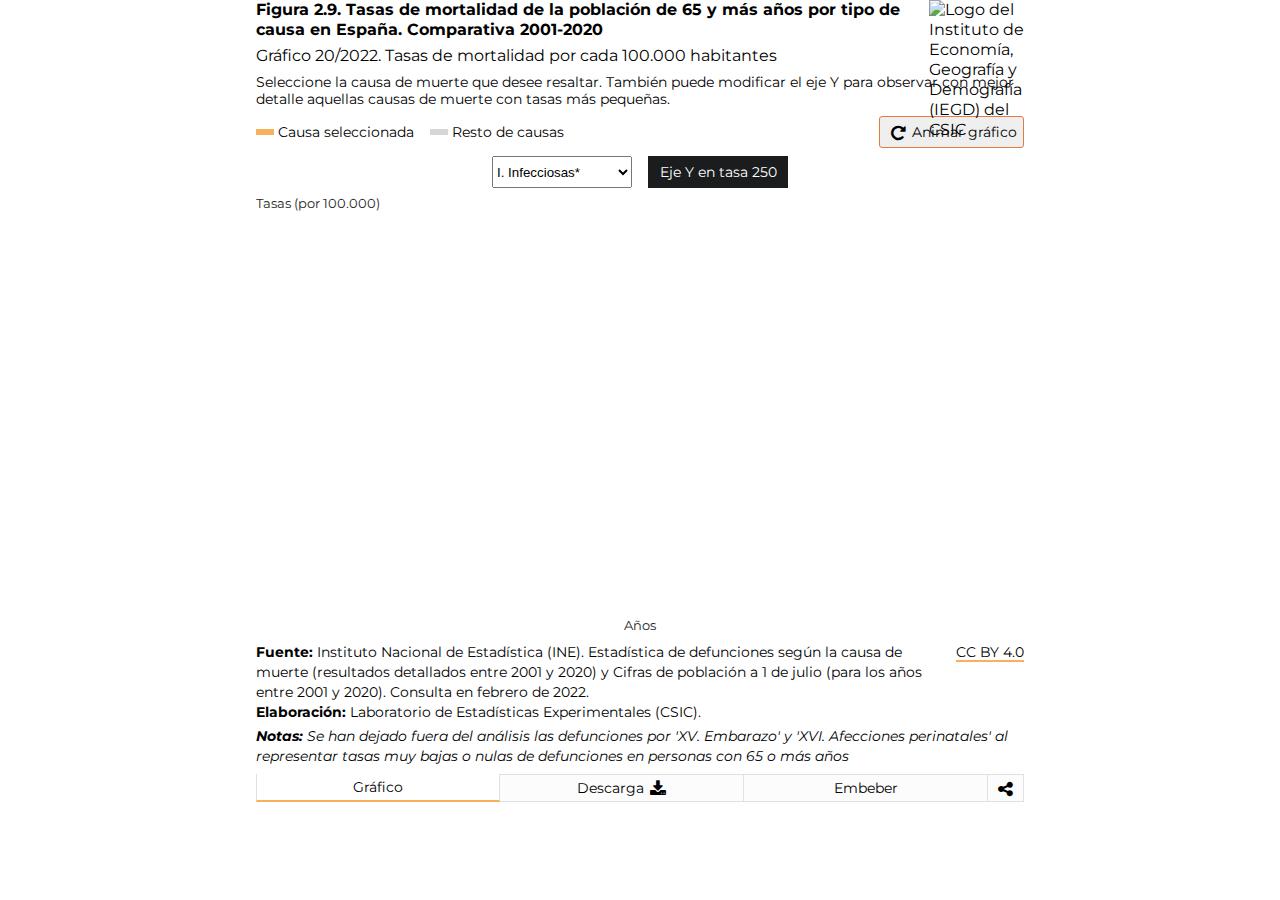
==== docs/index.html @ 94d72051 "Mejora en fuente datos" ====
<!DOCTYPE html><html lang=en><head><meta charset=UTF-8><meta name=viewport content="width=device-width,initial-scale=1,maximum-scale=1"><title>Informe 2022: El perfil de las personas mayores en España</title><meta name=mrf-extractable content=false><meta property=og:image content=""><meta property=og:title content="Informe 2022: El perfil de las personas mayores en España"><meta property=og:description content="Informe 2022: El perfil de las personas mayores en España"><meta property=og:image content=https://raw.githubusercontent.com/CarlosMunozDiazCSIC/informe_perfil_mayores_2022_salud_2_9/main/pre/iegd_logo.png><link rel=stylesheet href=https://cdnjs.cloudflare.com/ajax/libs/font-awesome/4.7.0/css/font-awesome.min.css><link href="https://fonts.googleapis.com/css2?family=Montserrat:ital,wght@0,100;0,300;0,400;0,500;0,600;0,700;1,300;1,400;1,500;1,600;1,700&display=swap" rel=stylesheet><link href=main.47fa3fec42ad3829463e.css rel=stylesheet></head><body><div class=container><div class=main><section class="content b-chart active" id=chartBlock><div class=b-title><h1 class=title id=title>Figura 2.9. Tasas de mortalidad de la población de 65 y más años por tipo de causa en España. Comparativa 2001-2020</h1><h2 class=subtitle id=subtitle>Gráfico 20/2022. Tasas de mortalidad por cada 100.000 habitantes</h2></div><p class=text__specification>Seleccione la causa de muerte que desee resaltar. También puede modificar el eje Y para observar con mejor detalle aquellas causas de muerte con tasas más pequeñas.</p><div class=chart__logics><div class=chart__legend><span class="chart__legend--item primary_1">Causa seleccionada</span> <span class="chart__legend--item grey_1">Resto de causas</span></div><div class=chart__animate id=replay><button class="btn btn__animate"><i class="fa fa--share fa-repeat" aria-hidden=true></i> <span>Animar gráfico</span></button></div></div><div class=chart__logics--bis><select class=select id=enfermedad_cronica><option value="I. Infecciosas*">I. Infecciosas*</option><option value="II. Tumores">II. Tumores</option><option value="III. Sangre">III. Sangre</option><option value="IV. Metabólicas">IV. Metabólicas</option><option value="IX. Circulatorias">IX. Circulatorias</option><option value="V. Mentales">V. Mentales</option><option value="VI-VIII. Nerviosas">VI-VIII. Nerviosas</option><option value="X. Respiratorias">X. Respiratorias</option><option value="XI. Digestivas">XI. Digestivas</option><option value="XII. Piel">XII. Piel</option><option value="XIII. Huesos">XIII. Huesos</option><option value="XIV. Genitourinarias">XIV. Genitourinarias</option><option value="XVII. Congénitas">XVII. Congénitas</option><option value="XVIII. Otros síntomas">XVIII. Otros síntomas</option><option value="XX. Causas externas">XX. Causas externas</option></select> <button class=btn__yaxis id=change_yaxis>Eje Y en tasa 250</button></div><div class=chart__viz><p class=text__yaxis>Tasas (por 100.000)</p><div class=chart id=chart></div><p class=text__xaxis>Años</p></div><div class=chart__footer><div class=chart__source><div class=chart__source--info><p class=chart__source--data><span>Fuente: </span>Instituto Nacional de Estadística (INE). Estadística de defunciones según la causa de muerte (resultados detallados entre 2001 y 2020) y Cifras de población a 1 de julio (para los años entre 2001 y 2020). Consulta en febrero de 2022.</p><p class=chart__source--elab><span>Elaboración: </span>Laboratorio de Estadísticas Experimentales (CSIC).</p></div><p class=chart__source--copyright><a class=link href=https://creativecommons.org/licenses/by/4.0/deed.en_US target=_blank>CC BY 4.0</a></p></div><p class=chart__note><span>Notas: </span><span>Se han dejado fuera del análisis las defunciones por 'XV. Embarazo' y 'XVI. Afecciones perinatales' al representar tasas muy bajas o nulas de defunciones en personas con 65 o más años</span></p></div><div class=logo><img src=https://raw.githubusercontent.com/CarlosMunozDiazCSIC/informe_perfil_mayores_2022_salud_2_9/main/pre/iegd_logo.png alt="Logo del Instituto de Economía, Geografía y Demografía (IEGD) del CSIC" width=100% height=100%></div></section><section class="content b-data"><div class=b-title><h1 class=title>Repositorio de código, de datos y posibilidad de descarga como imagen estática</h1></div><p class=text__header>Descarga de datos</p><p class=text__paragraph>Los datos procesados en esta visualización los puede encontrar en <a class=link href=https://github.com/CarlosMunozDiazCSIC/informe_perfil_mayores_2022_salud_2_9 target=_blank>este repositorio de Github</a>.</p><p class=text__paragraph>Si desea descargarlos, puede hacerlo desde <a class=link href=https://raw.githubusercontent.com/CarlosMunozDiazCSIC/informe_perfil_mayores_2022_salud_2_9/main/data/tasas_mortalidad_causa_2001_2020_v2.csv target=_blank>aquí</a>.</p><p class=text__header>Descargar como PNG</p><p class=text__paragraph>También puede descargar el gráfico como una imagen .png haciendo click <button class=btn_share id=pngImage>aquí</button></p><p class=text__paragraph>El gráfico se descargará con los últimos filtros que haya utilizado.</p><p class=text__paragraph>Es conveniente advertir que, tras hacer una modificación de filtros, debe esperar unos segundos (entre 6 y 10) para que se renderice correctamente el bloque y pueda descargar la imagen de forma satisfactoria.</p></section><section class="content b-iframes"><div class=b-title><h1 class=title>Uso del iframe en sitios web</h1></div><p class=text__header>Embeber iframe con alto dinámico</p><p class=text__paragraph>A la hora de utilizar la visualización dentro de un iframe y poder visualizarla de forma responsiva, este desarrollo se sirve de la librería <a class=link href=http://blog.apps.npr.org/pym.js/ target=_blank>Pym.js</a>, que modifica de forma dinámica la altura de los iframes.</p><p class=text__paragraph>Si su sitio web acepta el uso de librerías de terceros, como es el caso de Pym.js, y desea disponer la opción responsiva de esta visualización, copie el siguiente código:</p><textarea class=text__iframe disabled="" id=iframe-responsive></textarea><p class=text__header>Embeber iframe con alto fijo</p><p class=text__paragraph>Si su sitio web no acepta iframes responsivos, puede utilizar el siguiente código con altura fija. Es posible que exista scroll vertical al incrustar el iframe en su página web.</p><p class=text__paragraph>Si desea integrar esta visualización en su propia página, puede hacerlo copiando el siguiente código:</p><textarea class=text__iframe disabled="" id=iframe-fixed></textarea></section><section class="content b-rrss"><div class=b-title><h1 class=title>Compartir en redes sociales</h1></div><p class=text__paragraph>Existe la posibilidad de compartir la visualización a través de las redes sociales. Puede hacerlo clicando en alguno de los siguientes iconos:</p><div class=rrss><a href=# class="fa fa-facebook" id=shareFB target=_blank></a> <a href=# class="fa fa-twitter" id=shareTW target=_blank></a> <a href=# class="fa fa-linkedin" id=shareLK target=_blank></a> <a href=# class="fa fa-whatsapp" id=shareWA target=_blank></a></div></section></div><nav class=tabs><ul class=l-tabs><li class="tab active" data-target=b-chart>Gráfico</li><li class=tab data-target=b-data>Descarga&nbsp;<i class="fa fa--share fa-download"></i></li><li class=tab data-target=b-iframes>Embeber</li><li class="tab tab--rrss" data-target=b-rrss><i class="fa fa--share fa-share-alt"></i></li></ul></nav><div class=chart__tooltip id=tooltip></div></div><script src=https://pym.nprapps.org/pym.v1.min.js></script><script>const pymChild=new pym.Child</script><script src=main.899b17b7969556570bb5.js></script></body></html>
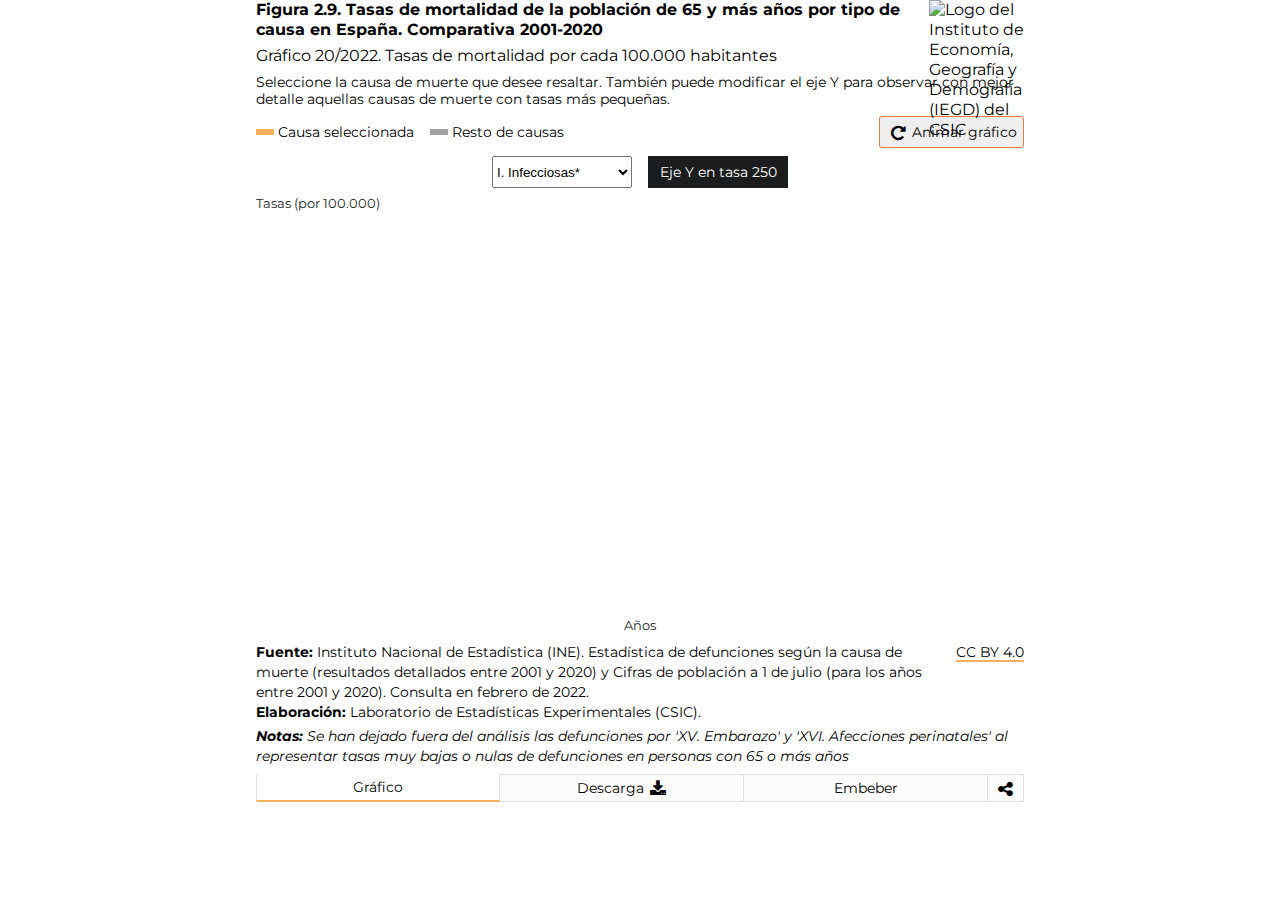
==== commit 07f5d9da: "Márgenes" ====
--- a/docs/index.html
+++ b/docs/index.html
@@ -1 +1 @@
-<!DOCTYPE html><html lang=en><head><meta charset=UTF-8><meta name=viewport content="width=device-width,initial-scale=1,maximum-scale=1"><title>Informe 2022: El perfil de las personas mayores en España</title><meta name=mrf-extractable content=false><meta property=og:image content=""><meta property=og:title content="Informe 2022: El perfil de las personas mayores en España"><meta property=og:description content="Informe 2022: El perfil de las personas mayores en España"><meta property=og:image content=https://raw.githubusercontent.com/CarlosMunozDiazCSIC/informe_perfil_mayores_2022_salud_2_9/main/pre/iegd_logo.png><link rel=stylesheet href=https://cdnjs.cloudflare.com/ajax/libs/font-awesome/4.7.0/css/font-awesome.min.css><link href="https://fonts.googleapis.com/css2?family=Montserrat:ital,wght@0,100;0,300;0,400;0,500;0,600;0,700;1,300;1,400;1,500;1,600;1,700&display=swap" rel=stylesheet><link href=main.47fa3fec42ad3829463e.css rel=stylesheet></head><body><div class=container><div class=main><section class="content b-chart active" id=chartBlock><div class=b-title><h1 class=title id=title>Figura 2.9. Tasas de mortalidad de la población de 65 y más años por tipo de causa en España. Comparativa 2001-2020</h1><h2 class=subtitle id=subtitle>Gráfico 20/2022. Tasas de mortalidad por cada 100.000 habitantes</h2></div><p class=text__specification>Seleccione la causa de muerte que desee resaltar. También puede modificar el eje Y para observar con mejor detalle aquellas causas de muerte con tasas más pequeñas.</p><div class=chart__logics><div class=chart__legend><span class="chart__legend--item primary_1">Causa seleccionada</span> <span class="chart__legend--item grey_1">Resto de causas</span></div><div class=chart__animate id=replay><button class="btn btn__animate"><i class="fa fa--share fa-repeat" aria-hidden=true></i> <span>Animar gráfico</span></button></div></div><div class=chart__logics--bis><select class=select id=enfermedad_cronica><option value="I. Infecciosas*">I. Infecciosas*</option><option value="II. Tumores">II. Tumores</option><option value="III. Sangre">III. Sangre</option><option value="IV. Metabólicas">IV. Metabólicas</option><option value="IX. Circulatorias">IX. Circulatorias</option><option value="V. Mentales">V. Mentales</option><option value="VI-VIII. Nerviosas">VI-VIII. Nerviosas</option><option value="X. Respiratorias">X. Respiratorias</option><option value="XI. Digestivas">XI. Digestivas</option><option value="XII. Piel">XII. Piel</option><option value="XIII. Huesos">XIII. Huesos</option><option value="XIV. Genitourinarias">XIV. Genitourinarias</option><option value="XVII. Congénitas">XVII. Congénitas</option><option value="XVIII. Otros síntomas">XVIII. Otros síntomas</option><option value="XX. Causas externas">XX. Causas externas</option></select> <button class=btn__yaxis id=change_yaxis>Eje Y en tasa 250</button></div><div class=chart__viz><p class=text__yaxis>Tasas (por 100.000)</p><div class=chart id=chart></div><p class=text__xaxis>Años</p></div><div class=chart__footer><div class=chart__source><div class=chart__source--info><p class=chart__source--data><span>Fuente: </span>Instituto Nacional de Estadística (INE). Estadística de defunciones según la causa de muerte (resultados detallados entre 2001 y 2020) y Cifras de población a 1 de julio (para los años entre 2001 y 2020). Consulta en febrero de 2022.</p><p class=chart__source--elab><span>Elaboración: </span>Laboratorio de Estadísticas Experimentales (CSIC).</p></div><p class=chart__source--copyright><a class=link href=https://creativecommons.org/licenses/by/4.0/deed.en_US target=_blank>CC BY 4.0</a></p></div><p class=chart__note><span>Notas: </span><span>Se han dejado fuera del análisis las defunciones por 'XV. Embarazo' y 'XVI. Afecciones perinatales' al representar tasas muy bajas o nulas de defunciones en personas con 65 o más años</span></p></div><div class=logo><img src=https://raw.githubusercontent.com/CarlosMunozDiazCSIC/informe_perfil_mayores_2022_salud_2_9/main/pre/iegd_logo.png alt="Logo del Instituto de Economía, Geografía y Demografía (IEGD) del CSIC" width=100% height=100%></div></section><section class="content b-data"><div class=b-title><h1 class=title>Repositorio de código, de datos y posibilidad de descarga como imagen estática</h1></div><p class=text__header>Descarga de datos</p><p class=text__paragraph>Los datos procesados en esta visualización los puede encontrar en <a class=link href=https://github.com/CarlosMunozDiazCSIC/informe_perfil_mayores_2022_salud_2_9 target=_blank>este repositorio de Github</a>.</p><p class=text__paragraph>Si desea descargarlos, puede hacerlo desde <a class=link href=https://raw.githubusercontent.com/CarlosMunozDiazCSIC/informe_perfil_mayores_2022_salud_2_9/main/data/tasas_mortalidad_causa_2001_2020_v2.csv target=_blank>aquí</a>.</p><p class=text__header>Descargar como PNG</p><p class=text__paragraph>También puede descargar el gráfico como una imagen .png haciendo click <button class=btn_share id=pngImage>aquí</button></p><p class=text__paragraph>El gráfico se descargará con los últimos filtros que haya utilizado.</p><p class=text__paragraph>Es conveniente advertir que, tras hacer una modificación de filtros, debe esperar unos segundos (entre 6 y 10) para que se renderice correctamente el bloque y pueda descargar la imagen de forma satisfactoria.</p></section><section class="content b-iframes"><div class=b-title><h1 class=title>Uso del iframe en sitios web</h1></div><p class=text__header>Embeber iframe con alto dinámico</p><p class=text__paragraph>A la hora de utilizar la visualización dentro de un iframe y poder visualizarla de forma responsiva, este desarrollo se sirve de la librería <a class=link href=http://blog.apps.npr.org/pym.js/ target=_blank>Pym.js</a>, que modifica de forma dinámica la altura de los iframes.</p><p class=text__paragraph>Si su sitio web acepta el uso de librerías de terceros, como es el caso de Pym.js, y desea disponer la opción responsiva de esta visualización, copie el siguiente código:</p><textarea class=text__iframe disabled="" id=iframe-responsive></textarea><p class=text__header>Embeber iframe con alto fijo</p><p class=text__paragraph>Si su sitio web no acepta iframes responsivos, puede utilizar el siguiente código con altura fija. Es posible que exista scroll vertical al incrustar el iframe en su página web.</p><p class=text__paragraph>Si desea integrar esta visualización en su propia página, puede hacerlo copiando el siguiente código:</p><textarea class=text__iframe disabled="" id=iframe-fixed></textarea></section><section class="content b-rrss"><div class=b-title><h1 class=title>Compartir en redes sociales</h1></div><p class=text__paragraph>Existe la posibilidad de compartir la visualización a través de las redes sociales. Puede hacerlo clicando en alguno de los siguientes iconos:</p><div class=rrss><a href=# class="fa fa-facebook" id=shareFB target=_blank></a> <a href=# class="fa fa-twitter" id=shareTW target=_blank></a> <a href=# class="fa fa-linkedin" id=shareLK target=_blank></a> <a href=# class="fa fa-whatsapp" id=shareWA target=_blank></a></div></section></div><nav class=tabs><ul class=l-tabs><li class="tab active" data-target=b-chart>Gráfico</li><li class=tab data-target=b-data>Descarga&nbsp;<i class="fa fa--share fa-download"></i></li><li class=tab data-target=b-iframes>Embeber</li><li class="tab tab--rrss" data-target=b-rrss><i class="fa fa--share fa-share-alt"></i></li></ul></nav><div class=chart__tooltip id=tooltip></div></div><script src=https://pym.nprapps.org/pym.v1.min.js></script><script>const pymChild=new pym.Child</script><script src=main.899b17b7969556570bb5.js></script></body></html>+<!DOCTYPE html><html lang=en><head><meta charset=UTF-8><meta name=viewport content="width=device-width,initial-scale=1,maximum-scale=1"><title>Informe 2022: El perfil de las personas mayores en España</title><meta name=mrf-extractable content=false><meta property=og:image content=""><meta property=og:title content="Informe 2022: El perfil de las personas mayores en España"><meta property=og:description content="Informe 2022: El perfil de las personas mayores en España"><meta property=og:image content=https://raw.githubusercontent.com/CarlosMunozDiazCSIC/informe_perfil_mayores_2022_salud_2_9/main/pre/iegd_logo.png><link rel=stylesheet href=https://cdnjs.cloudflare.com/ajax/libs/font-awesome/4.7.0/css/font-awesome.min.css><link href="https://fonts.googleapis.com/css2?family=Montserrat:ital,wght@0,100;0,300;0,400;0,500;0,600;0,700;1,300;1,400;1,500;1,600;1,700&display=swap" rel=stylesheet><link href=main.47fa3fec42ad3829463e.css rel=stylesheet></head><body><div class=container><div class=main><section class="content b-chart active" id=chartBlock><div class=b-title><h1 class=title id=title>Figura 2.9. Tasas de mortalidad de la población de 65 y más años por tipo de causa en España. Comparativa 2001-2020</h1><h2 class=subtitle id=subtitle>Gráfico 20/2022. Tasas de mortalidad por cada 100.000 habitantes</h2></div><p class=text__specification>Seleccione la causa de muerte que desee resaltar. También puede modificar el eje Y para observar con mejor detalle aquellas causas de muerte con tasas más pequeñas.</p><div class=chart__logics><div class=chart__legend><span class="chart__legend--item primary_1">Causa seleccionada</span> <span class="chart__legend--item grey_2">Resto de causas</span></div><div class=chart__animate id=replay><button class="btn btn__animate"><i class="fa fa--share fa-repeat" aria-hidden=true></i> <span>Animar gráfico</span></button></div></div><div class=chart__logics--bis><select class=select id=enfermedad_cronica><option value="I. Infecciosas*">I. Infecciosas*</option><option value="II. Tumores">II. Tumores</option><option value="III. Sangre">III. Sangre</option><option value="IV. Metabólicas">IV. Metabólicas</option><option value="IX. Circulatorias">IX. Circulatorias</option><option value="V. Mentales">V. Mentales</option><option value="VI-VIII. Nerviosas">VI-VIII. Nerviosas</option><option value="X. Respiratorias">X. Respiratorias</option><option value="XI. Digestivas">XI. Digestivas</option><option value="XII. Piel">XII. Piel</option><option value="XIII. Huesos">XIII. Huesos</option><option value="XIV. Genitourinarias">XIV. Genitourinarias</option><option value="XVII. Congénitas">XVII. Congénitas</option><option value="XVIII. Otros síntomas">XVIII. Otros síntomas</option><option value="XX. Causas externas">XX. Causas externas</option></select> <button class=btn__yaxis id=change_yaxis>Eje Y en tasa 250</button></div><div class=chart__viz><p class=text__yaxis>Tasas (por 100.000)</p><div class=chart id=chart></div><p class=text__xaxis>Años</p></div><div class=chart__footer><div class=chart__source><div class=chart__source--info><p class=chart__source--data><span>Fuente: </span>Instituto Nacional de Estadística (INE). Estadística de defunciones según la causa de muerte (resultados detallados entre 2001 y 2020) y Cifras de población a 1 de julio (para los años entre 2001 y 2020). Consulta en febrero de 2022.</p><p class=chart__source--elab><span>Elaboración: </span>Laboratorio de Estadísticas Experimentales (CSIC).</p></div><p class=chart__source--copyright><a class=link href=https://creativecommons.org/licenses/by/4.0/deed.en_US target=_blank>CC BY 4.0</a></p></div><p class=chart__note><span>Notas: </span><span>Se han dejado fuera del análisis las defunciones por 'XV. Embarazo' y 'XVI. Afecciones perinatales' al representar tasas muy bajas o nulas de defunciones en personas con 65 o más años</span></p></div><div class=logo><img src=https://raw.githubusercontent.com/CarlosMunozDiazCSIC/informe_perfil_mayores_2022_salud_2_9/main/pre/iegd_logo.png alt="Logo del Instituto de Economía, Geografía y Demografía (IEGD) del CSIC" width=100% height=100%></div></section><section class="content b-data"><div class=b-title><h1 class=title>Repositorio de código, de datos y posibilidad de descarga como imagen estática</h1></div><p class=text__header>Descarga de datos</p><p class=text__paragraph>Los datos procesados en esta visualización los puede encontrar en <a class=link href=https://github.com/CarlosMunozDiazCSIC/informe_perfil_mayores_2022_salud_2_9 target=_blank>este repositorio de Github</a>.</p><p class=text__paragraph>Si desea descargarlos, puede hacerlo desde <a class=link href=https://raw.githubusercontent.com/CarlosMunozDiazCSIC/informe_perfil_mayores_2022_salud_2_9/main/data/tasas_mortalidad_causa_2001_2020_v2.csv target=_blank>aquí</a>.</p><p class=text__header>Descargar como PNG</p><p class=text__paragraph>También puede descargar el gráfico como una imagen .png haciendo click <button class=btn_share id=pngImage>aquí</button></p><p class=text__paragraph>El gráfico se descargará con los últimos filtros que haya utilizado.</p><p class=text__paragraph>Es conveniente advertir que, tras hacer una modificación de filtros, debe esperar unos segundos (entre 6 y 10) para que se renderice correctamente el bloque y pueda descargar la imagen de forma satisfactoria.</p></section><section class="content b-iframes"><div class=b-title><h1 class=title>Uso del iframe en sitios web</h1></div><p class=text__header>Embeber iframe con alto dinámico</p><p class=text__paragraph>A la hora de utilizar la visualización dentro de un iframe y poder visualizarla de forma responsiva, este desarrollo se sirve de la librería <a class=link href=http://blog.apps.npr.org/pym.js/ target=_blank>Pym.js</a>, que modifica de forma dinámica la altura de los iframes.</p><p class=text__paragraph>Si su sitio web acepta el uso de librerías de terceros, como es el caso de Pym.js, y desea disponer la opción responsiva de esta visualización, copie el siguiente código:</p><textarea class=text__iframe disabled="" id=iframe-responsive></textarea><p class=text__header>Embeber iframe con alto fijo</p><p class=text__paragraph>Si su sitio web no acepta iframes responsivos, puede utilizar el siguiente código con altura fija. Es posible que exista scroll vertical al incrustar el iframe en su página web.</p><p class=text__paragraph>Si desea integrar esta visualización en su propia página, puede hacerlo copiando el siguiente código:</p><textarea class=text__iframe disabled="" id=iframe-fixed></textarea></section><section class="content b-rrss"><div class=b-title><h1 class=title>Compartir en redes sociales</h1></div><p class=text__paragraph>Existe la posibilidad de compartir la visualización a través de las redes sociales. Puede hacerlo clicando en alguno de los siguientes iconos:</p><div class=rrss><a href=# class="fa fa-facebook" id=shareFB target=_blank></a> <a href=# class="fa fa-twitter" id=shareTW target=_blank></a> <a href=# class="fa fa-linkedin" id=shareLK target=_blank></a> <a href=# class="fa fa-whatsapp" id=shareWA target=_blank></a></div></section></div><nav class=tabs><ul class=l-tabs><li class="tab active" data-target=b-chart>Gráfico</li><li class=tab data-target=b-data>Descarga&nbsp;<i class="fa fa--share fa-download"></i></li><li class=tab data-target=b-iframes>Embeber</li><li class="tab tab--rrss" data-target=b-rrss><i class="fa fa--share fa-share-alt"></i></li></ul></nav><div class=chart__tooltip id=tooltip></div></div><script src=https://pym.nprapps.org/pym.v1.min.js></script><script>const pymChild=new pym.Child</script><script src=main.53920622d73c88f6947d.js></script></body></html>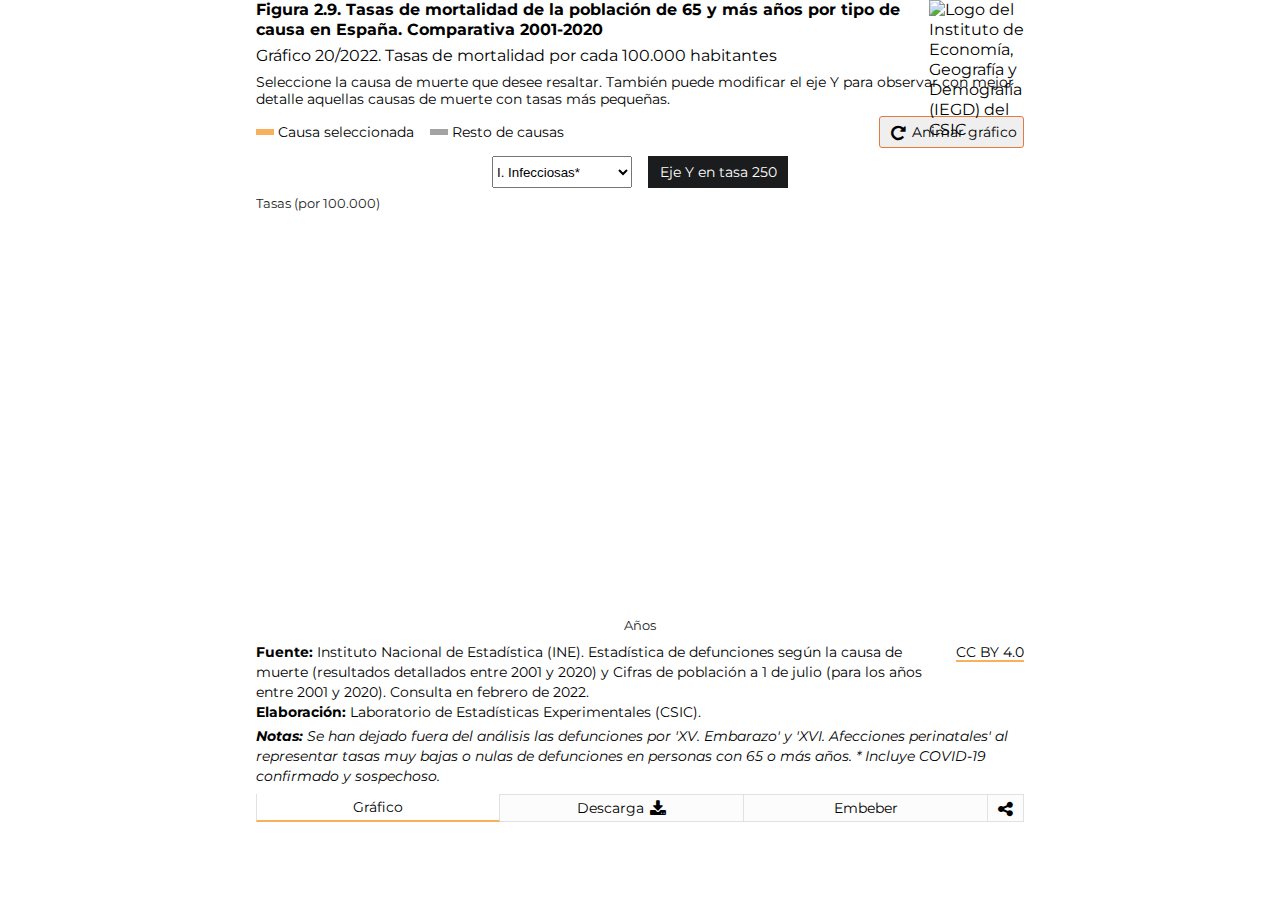
==== commit c23dbc12: "Cambio en notas" ====
--- a/docs/index.html
+++ b/docs/index.html
@@ -1 +1 @@
-<!DOCTYPE html><html lang=en><head><meta charset=UTF-8><meta name=viewport content="width=device-width,initial-scale=1,maximum-scale=1"><title>Informe 2022: El perfil de las personas mayores en España</title><meta name=mrf-extractable content=false><meta property=og:image content=""><meta property=og:title content="Informe 2022: El perfil de las personas mayores en España"><meta property=og:description content="Informe 2022: El perfil de las personas mayores en España"><meta property=og:image content=https://raw.githubusercontent.com/CarlosMunozDiazCSIC/informe_perfil_mayores_2022_salud_2_9/main/pre/iegd_logo.png><link rel=stylesheet href=https://cdnjs.cloudflare.com/ajax/libs/font-awesome/4.7.0/css/font-awesome.min.css><link href="https://fonts.googleapis.com/css2?family=Montserrat:ital,wght@0,100;0,300;0,400;0,500;0,600;0,700;1,300;1,400;1,500;1,600;1,700&display=swap" rel=stylesheet><link href=main.47fa3fec42ad3829463e.css rel=stylesheet></head><body><div class=container><div class=main><section class="content b-chart active" id=chartBlock><div class=b-title><h1 class=title id=title>Figura 2.9. Tasas de mortalidad de la población de 65 y más años por tipo de causa en España. Comparativa 2001-2020</h1><h2 class=subtitle id=subtitle>Gráfico 20/2022. Tasas de mortalidad por cada 100.000 habitantes</h2></div><p class=text__specification>Seleccione la causa de muerte que desee resaltar. También puede modificar el eje Y para observar con mejor detalle aquellas causas de muerte con tasas más pequeñas.</p><div class=chart__logics><div class=chart__legend><span class="chart__legend--item primary_1">Causa seleccionada</span> <span class="chart__legend--item grey_2">Resto de causas</span></div><div class=chart__animate id=replay><button class="btn btn__animate"><i class="fa fa--share fa-repeat" aria-hidden=true></i> <span>Animar gráfico</span></button></div></div><div class=chart__logics--bis><select class=select id=enfermedad_cronica><option value="I. Infecciosas*">I. Infecciosas*</option><option value="II. Tumores">II. Tumores</option><option value="III. Sangre">III. Sangre</option><option value="IV. Metabólicas">IV. Metabólicas</option><option value="IX. Circulatorias">IX. Circulatorias</option><option value="V. Mentales">V. Mentales</option><option value="VI-VIII. Nerviosas">VI-VIII. Nerviosas</option><option value="X. Respiratorias">X. Respiratorias</option><option value="XI. Digestivas">XI. Digestivas</option><option value="XII. Piel">XII. Piel</option><option value="XIII. Huesos">XIII. Huesos</option><option value="XIV. Genitourinarias">XIV. Genitourinarias</option><option value="XVII. Congénitas">XVII. Congénitas</option><option value="XVIII. Otros síntomas">XVIII. Otros síntomas</option><option value="XX. Causas externas">XX. Causas externas</option></select> <button class=btn__yaxis id=change_yaxis>Eje Y en tasa 250</button></div><div class=chart__viz><p class=text__yaxis>Tasas (por 100.000)</p><div class=chart id=chart></div><p class=text__xaxis>Años</p></div><div class=chart__footer><div class=chart__source><div class=chart__source--info><p class=chart__source--data><span>Fuente: </span>Instituto Nacional de Estadística (INE). Estadística de defunciones según la causa de muerte (resultados detallados entre 2001 y 2020) y Cifras de población a 1 de julio (para los años entre 2001 y 2020). Consulta en febrero de 2022.</p><p class=chart__source--elab><span>Elaboración: </span>Laboratorio de Estadísticas Experimentales (CSIC).</p></div><p class=chart__source--copyright><a class=link href=https://creativecommons.org/licenses/by/4.0/deed.en_US target=_blank>CC BY 4.0</a></p></div><p class=chart__note><span>Notas: </span><span>Se han dejado fuera del análisis las defunciones por 'XV. Embarazo' y 'XVI. Afecciones perinatales' al representar tasas muy bajas o nulas de defunciones en personas con 65 o más años</span></p></div><div class=logo><img src=https://raw.githubusercontent.com/CarlosMunozDiazCSIC/informe_perfil_mayores_2022_salud_2_9/main/pre/iegd_logo.png alt="Logo del Instituto de Economía, Geografía y Demografía (IEGD) del CSIC" width=100% height=100%></div></section><section class="content b-data"><div class=b-title><h1 class=title>Repositorio de código, de datos y posibilidad de descarga como imagen estática</h1></div><p class=text__header>Descarga de datos</p><p class=text__paragraph>Los datos procesados en esta visualización los puede encontrar en <a class=link href=https://github.com/CarlosMunozDiazCSIC/informe_perfil_mayores_2022_salud_2_9 target=_blank>este repositorio de Github</a>.</p><p class=text__paragraph>Si desea descargarlos, puede hacerlo desde <a class=link href=https://raw.githubusercontent.com/CarlosMunozDiazCSIC/informe_perfil_mayores_2022_salud_2_9/main/data/tasas_mortalidad_causa_2001_2020_v2.csv target=_blank>aquí</a>.</p><p class=text__header>Descargar como PNG</p><p class=text__paragraph>También puede descargar el gráfico como una imagen .png haciendo click <button class=btn_share id=pngImage>aquí</button></p><p class=text__paragraph>El gráfico se descargará con los últimos filtros que haya utilizado.</p><p class=text__paragraph>Es conveniente advertir que, tras hacer una modificación de filtros, debe esperar unos segundos (entre 6 y 10) para que se renderice correctamente el bloque y pueda descargar la imagen de forma satisfactoria.</p></section><section class="content b-iframes"><div class=b-title><h1 class=title>Uso del iframe en sitios web</h1></div><p class=text__header>Embeber iframe con alto dinámico</p><p class=text__paragraph>A la hora de utilizar la visualización dentro de un iframe y poder visualizarla de forma responsiva, este desarrollo se sirve de la librería <a class=link href=http://blog.apps.npr.org/pym.js/ target=_blank>Pym.js</a>, que modifica de forma dinámica la altura de los iframes.</p><p class=text__paragraph>Si su sitio web acepta el uso de librerías de terceros, como es el caso de Pym.js, y desea disponer la opción responsiva de esta visualización, copie el siguiente código:</p><textarea class=text__iframe disabled="" id=iframe-responsive></textarea><p class=text__header>Embeber iframe con alto fijo</p><p class=text__paragraph>Si su sitio web no acepta iframes responsivos, puede utilizar el siguiente código con altura fija. Es posible que exista scroll vertical al incrustar el iframe en su página web.</p><p class=text__paragraph>Si desea integrar esta visualización en su propia página, puede hacerlo copiando el siguiente código:</p><textarea class=text__iframe disabled="" id=iframe-fixed></textarea></section><section class="content b-rrss"><div class=b-title><h1 class=title>Compartir en redes sociales</h1></div><p class=text__paragraph>Existe la posibilidad de compartir la visualización a través de las redes sociales. Puede hacerlo clicando en alguno de los siguientes iconos:</p><div class=rrss><a href=# class="fa fa-facebook" id=shareFB target=_blank></a> <a href=# class="fa fa-twitter" id=shareTW target=_blank></a> <a href=# class="fa fa-linkedin" id=shareLK target=_blank></a> <a href=# class="fa fa-whatsapp" id=shareWA target=_blank></a></div></section></div><nav class=tabs><ul class=l-tabs><li class="tab active" data-target=b-chart>Gráfico</li><li class=tab data-target=b-data>Descarga&nbsp;<i class="fa fa--share fa-download"></i></li><li class=tab data-target=b-iframes>Embeber</li><li class="tab tab--rrss" data-target=b-rrss><i class="fa fa--share fa-share-alt"></i></li></ul></nav><div class=chart__tooltip id=tooltip></div></div><script src=https://pym.nprapps.org/pym.v1.min.js></script><script>const pymChild=new pym.Child</script><script src=main.53920622d73c88f6947d.js></script></body></html>+<!DOCTYPE html><html lang=en><head><meta charset=UTF-8><meta name=viewport content="width=device-width,initial-scale=1,maximum-scale=1"><title>Informe 2022: El perfil de las personas mayores en España</title><meta name=mrf-extractable content=false><meta property=og:image content=""><meta property=og:title content="Informe 2022: El perfil de las personas mayores en España"><meta property=og:description content="Informe 2022: El perfil de las personas mayores en España"><meta property=og:image content=https://raw.githubusercontent.com/CarlosMunozDiazCSIC/informe_perfil_mayores_2022_salud_2_9/main/pre/iegd_logo.png><link rel=stylesheet href=https://cdnjs.cloudflare.com/ajax/libs/font-awesome/4.7.0/css/font-awesome.min.css><link href="https://fonts.googleapis.com/css2?family=Montserrat:ital,wght@0,100;0,300;0,400;0,500;0,600;0,700;1,300;1,400;1,500;1,600;1,700&display=swap" rel=stylesheet><link href=main.47fa3fec42ad3829463e.css rel=stylesheet></head><body><div class=container><div class=main><section class="content b-chart active" id=chartBlock><div class=b-title><h1 class=title id=title>Figura 2.9. Tasas de mortalidad de la población de 65 y más años por tipo de causa en España. Comparativa 2001-2020</h1><h2 class=subtitle id=subtitle>Gráfico 20/2022. Tasas de mortalidad por cada 100.000 habitantes</h2></div><p class=text__specification>Seleccione la causa de muerte que desee resaltar. También puede modificar el eje Y para observar con mejor detalle aquellas causas de muerte con tasas más pequeñas.</p><div class=chart__logics><div class=chart__legend><span class="chart__legend--item primary_1">Causa seleccionada</span> <span class="chart__legend--item grey_2">Resto de causas</span></div><div class=chart__animate id=replay><button class="btn btn__animate"><i class="fa fa--share fa-repeat" aria-hidden=true></i> <span>Animar gráfico</span></button></div></div><div class=chart__logics--bis><select class=select id=enfermedad_cronica><option value="I. Infecciosas*">I. Infecciosas*</option><option value="II. Tumores">II. Tumores</option><option value="III. Sangre">III. Sangre</option><option value="IV. Metabólicas">IV. Metabólicas</option><option value="IX. Circulatorias">IX. Circulatorias</option><option value="V. Mentales">V. Mentales</option><option value="VI-VIII. Nerviosas">VI-VIII. Nerviosas</option><option value="X. Respiratorias">X. Respiratorias</option><option value="XI. Digestivas">XI. Digestivas</option><option value="XII. Piel">XII. Piel</option><option value="XIII. Huesos">XIII. Huesos</option><option value="XIV. Genitourinarias">XIV. Genitourinarias</option><option value="XVII. Congénitas">XVII. Congénitas</option><option value="XVIII. Otros síntomas">XVIII. Otros síntomas</option><option value="XX. Causas externas">XX. Causas externas</option></select> <button class=btn__yaxis id=change_yaxis>Eje Y en tasa 250</button></div><div class=chart__viz><p class=text__yaxis>Tasas (por 100.000)</p><div class=chart id=chart></div><p class=text__xaxis>Años</p></div><div class=chart__footer><div class=chart__source><div class=chart__source--info><p class=chart__source--data><span>Fuente: </span>Instituto Nacional de Estadística (INE). Estadística de defunciones según la causa de muerte (resultados detallados entre 2001 y 2020) y Cifras de población a 1 de julio (para los años entre 2001 y 2020). Consulta en febrero de 2022.</p><p class=chart__source--elab><span>Elaboración: </span>Laboratorio de Estadísticas Experimentales (CSIC).</p></div><p class=chart__source--copyright><a class=link href=https://creativecommons.org/licenses/by/4.0/deed.en_US target=_blank>CC BY 4.0</a></p></div><p class=chart__note><span>Notas: </span><span>Se han dejado fuera del análisis las defunciones por 'XV. Embarazo' y 'XVI. Afecciones perinatales' al representar tasas muy bajas o nulas de defunciones en personas con 65 o más años. * Incluye COVID-19 confirmado y sospechoso.</span></p></div><div class=logo><img src=https://raw.githubusercontent.com/CarlosMunozDiazCSIC/informe_perfil_mayores_2022_salud_2_9/main/pre/iegd_logo.png alt="Logo del Instituto de Economía, Geografía y Demografía (IEGD) del CSIC" width=100% height=100%></div></section><section class="content b-data"><div class=b-title><h1 class=title>Repositorio de código, de datos y posibilidad de descarga como imagen estática</h1></div><p class=text__header>Descarga de datos</p><p class=text__paragraph>Los datos procesados en esta visualización los puede encontrar en <a class=link href=https://github.com/CarlosMunozDiazCSIC/informe_perfil_mayores_2022_salud_2_9 target=_blank>este repositorio de Github</a>.</p><p class=text__paragraph>Si desea descargarlos, puede hacerlo desde <a class=link href=https://raw.githubusercontent.com/CarlosMunozDiazCSIC/informe_perfil_mayores_2022_salud_2_9/main/data/tasas_mortalidad_causa_2001_2020_v2.csv target=_blank>aquí</a>.</p><p class=text__header>Descargar como PNG</p><p class=text__paragraph>También puede descargar el gráfico como una imagen .png haciendo click <button class=btn_share id=pngImage>aquí</button></p><p class=text__paragraph>El gráfico se descargará con los últimos filtros que haya utilizado.</p><p class=text__paragraph>Es conveniente advertir que, tras hacer una modificación de filtros, debe esperar unos segundos (entre 6 y 10) para que se renderice correctamente el bloque y pueda descargar la imagen de forma satisfactoria.</p></section><section class="content b-iframes"><div class=b-title><h1 class=title>Uso del iframe en sitios web</h1></div><p class=text__header>Embeber iframe con alto dinámico</p><p class=text__paragraph>A la hora de utilizar la visualización dentro de un iframe y poder visualizarla de forma responsiva, este desarrollo se sirve de la librería <a class=link href=http://blog.apps.npr.org/pym.js/ target=_blank>Pym.js</a>, que modifica de forma dinámica la altura de los iframes.</p><p class=text__paragraph>Si su sitio web acepta el uso de librerías de terceros, como es el caso de Pym.js, y desea disponer la opción responsiva de esta visualización, copie el siguiente código:</p><textarea class=text__iframe disabled="" id=iframe-responsive></textarea><p class=text__header>Embeber iframe con alto fijo</p><p class=text__paragraph>Si su sitio web no acepta iframes responsivos, puede utilizar el siguiente código con altura fija. Es posible que exista scroll vertical al incrustar el iframe en su página web.</p><p class=text__paragraph>Si desea integrar esta visualización en su propia página, puede hacerlo copiando el siguiente código:</p><textarea class=text__iframe disabled="" id=iframe-fixed></textarea></section><section class="content b-rrss"><div class=b-title><h1 class=title>Compartir en redes sociales</h1></div><p class=text__paragraph>Existe la posibilidad de compartir la visualización a través de las redes sociales. Puede hacerlo clicando en alguno de los siguientes iconos:</p><div class=rrss><a href=# class="fa fa-facebook" id=shareFB target=_blank></a> <a href=# class="fa fa-twitter" id=shareTW target=_blank></a> <a href=# class="fa fa-linkedin" id=shareLK target=_blank></a> <a href=# class="fa fa-whatsapp" id=shareWA target=_blank></a></div></section></div><nav class=tabs><ul class=l-tabs><li class="tab active" data-target=b-chart>Gráfico</li><li class=tab data-target=b-data>Descarga&nbsp;<i class="fa fa--share fa-download"></i></li><li class=tab data-target=b-iframes>Embeber</li><li class="tab tab--rrss" data-target=b-rrss><i class="fa fa--share fa-share-alt"></i></li></ul></nav><div class=chart__tooltip id=tooltip></div></div><script src=https://pym.nprapps.org/pym.v1.min.js></script><script>const pymChild=new pym.Child</script><script src=main.53920622d73c88f6947d.js></script></body></html>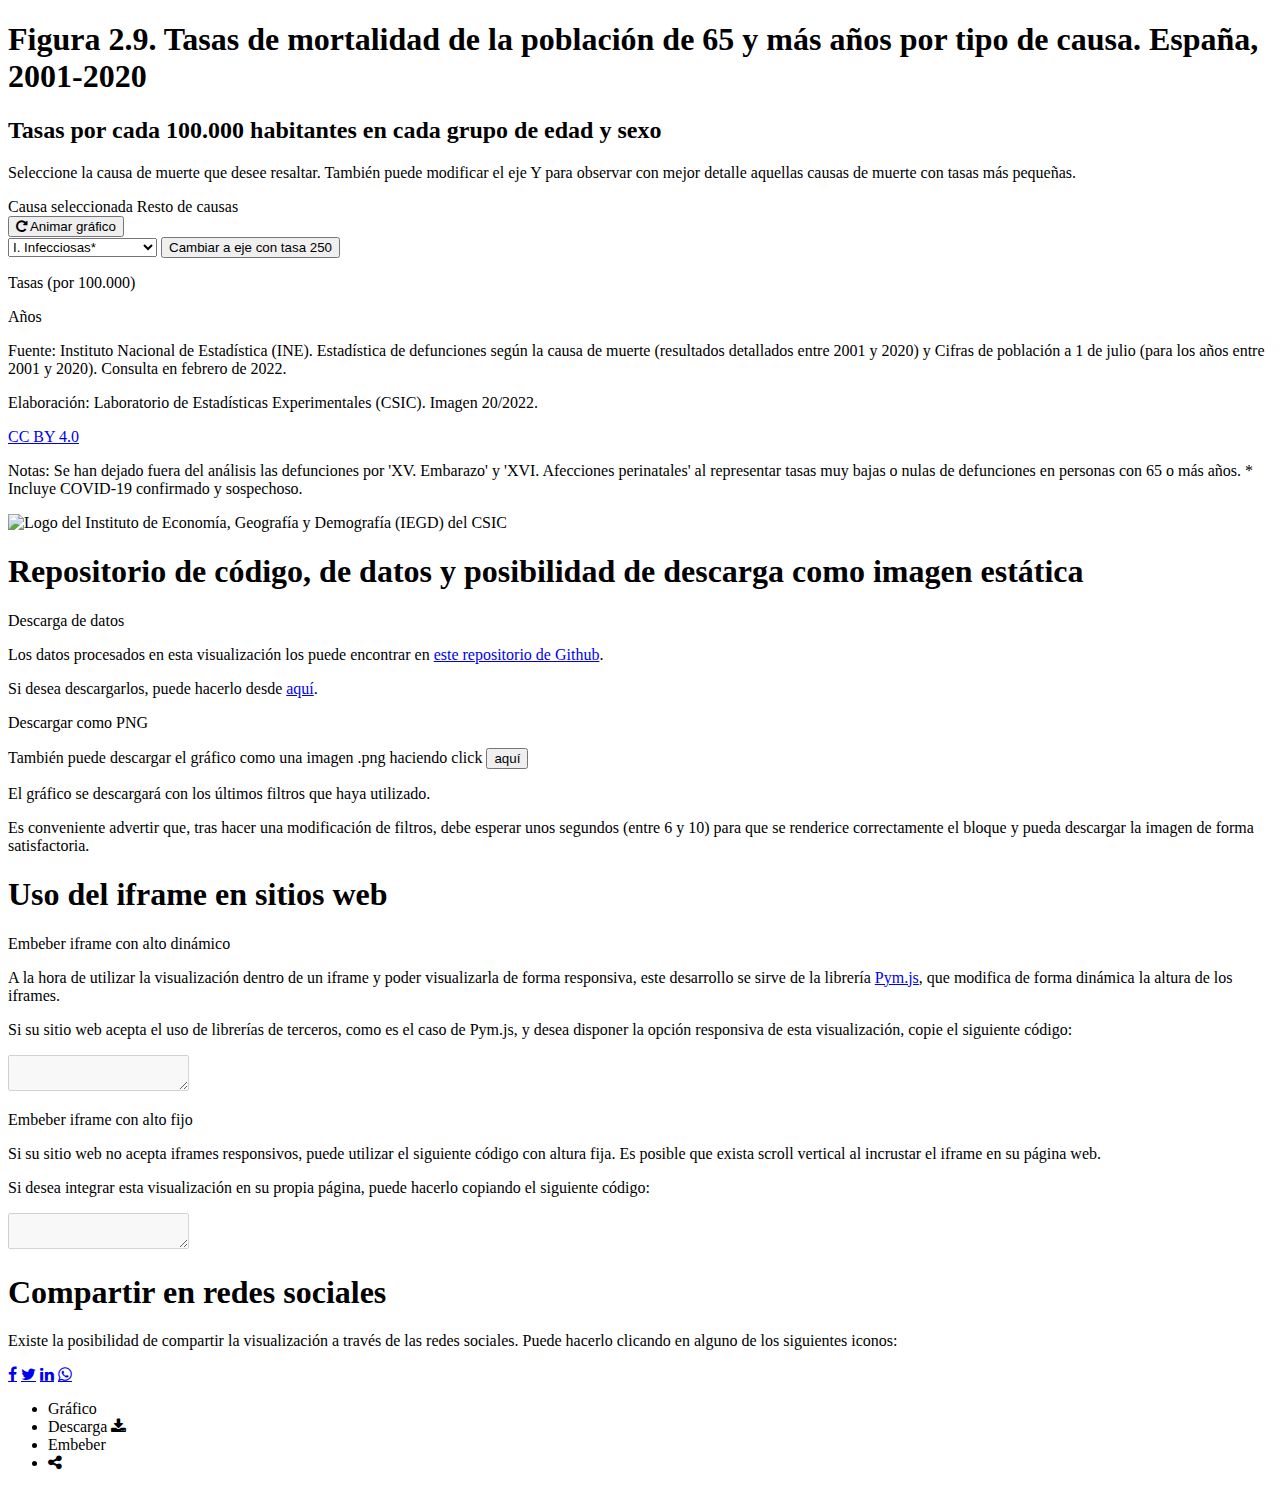
==== commit c2ad2b39: "Cambios en texto" ====
--- a/docs/index.html
+++ b/docs/index.html
@@ -1 +1 @@
-<!DOCTYPE html><html lang=en><head><meta charset=UTF-8><meta name=viewport content="width=device-width,initial-scale=1,maximum-scale=1"><title>Informe 2022: El perfil de las personas mayores en España</title><meta name=mrf-extractable content=false><meta property=og:image content=""><meta property=og:title content="Informe 2022: El perfil de las personas mayores en España"><meta property=og:description content="Informe 2022: El perfil de las personas mayores en España"><meta property=og:image content=https://raw.githubusercontent.com/CarlosMunozDiazCSIC/informe_perfil_mayores_2022_salud_2_9/main/pre/iegd_logo.png><link rel=stylesheet href=https://cdnjs.cloudflare.com/ajax/libs/font-awesome/4.7.0/css/font-awesome.min.css><link href="https://fonts.googleapis.com/css2?family=Montserrat:ital,wght@0,100;0,300;0,400;0,500;0,600;0,700;1,300;1,400;1,500;1,600;1,700&display=swap" rel=stylesheet><link href=main.47fa3fec42ad3829463e.css rel=stylesheet></head><body><div class=container><div class=main><section class="content b-chart active" id=chartBlock><div class=b-title><h1 class=title id=title>Figura 2.9. Tasas de mortalidad de la población de 65 y más años por tipo de causa en España. Comparativa 2001-2020</h1><h2 class=subtitle id=subtitle>Gráfico 20/2022. Tasas de mortalidad por cada 100.000 habitantes</h2></div><p class=text__specification>Seleccione la causa de muerte que desee resaltar. También puede modificar el eje Y para observar con mejor detalle aquellas causas de muerte con tasas más pequeñas.</p><div class=chart__logics><div class=chart__legend><span class="chart__legend--item primary_1">Causa seleccionada</span> <span class="chart__legend--item grey_2">Resto de causas</span></div><div class=chart__animate id=replay><button class="btn btn__animate"><i class="fa fa--share fa-repeat" aria-hidden=true></i> <span>Animar gráfico</span></button></div></div><div class=chart__logics--bis><select class=select id=enfermedad_cronica><option value="I. Infecciosas*">I. Infecciosas*</option><option value="II. Tumores">II. Tumores</option><option value="III. Sangre">III. Sangre</option><option value="IV. Metabólicas">IV. Metabólicas</option><option value="IX. Circulatorias">IX. Circulatorias</option><option value="V. Mentales">V. Mentales</option><option value="VI-VIII. Nerviosas">VI-VIII. Nerviosas</option><option value="X. Respiratorias">X. Respiratorias</option><option value="XI. Digestivas">XI. Digestivas</option><option value="XII. Piel">XII. Piel</option><option value="XIII. Huesos">XIII. Huesos</option><option value="XIV. Genitourinarias">XIV. Genitourinarias</option><option value="XVII. Congénitas">XVII. Congénitas</option><option value="XVIII. Otros síntomas">XVIII. Otros síntomas</option><option value="XX. Causas externas">XX. Causas externas</option></select> <button class=btn__yaxis id=change_yaxis>Eje Y en tasa 250</button></div><div class=chart__viz><p class=text__yaxis>Tasas (por 100.000)</p><div class=chart id=chart></div><p class=text__xaxis>Años</p></div><div class=chart__footer><div class=chart__source><div class=chart__source--info><p class=chart__source--data><span>Fuente: </span>Instituto Nacional de Estadística (INE). Estadística de defunciones según la causa de muerte (resultados detallados entre 2001 y 2020) y Cifras de población a 1 de julio (para los años entre 2001 y 2020). Consulta en febrero de 2022.</p><p class=chart__source--elab><span>Elaboración: </span>Laboratorio de Estadísticas Experimentales (CSIC).</p></div><p class=chart__source--copyright><a class=link href=https://creativecommons.org/licenses/by/4.0/deed.en_US target=_blank>CC BY 4.0</a></p></div><p class=chart__note><span>Notas: </span><span>Se han dejado fuera del análisis las defunciones por 'XV. Embarazo' y 'XVI. Afecciones perinatales' al representar tasas muy bajas o nulas de defunciones en personas con 65 o más años. * Incluye COVID-19 confirmado y sospechoso.</span></p></div><div class=logo><img src=https://raw.githubusercontent.com/CarlosMunozDiazCSIC/informe_perfil_mayores_2022_salud_2_9/main/pre/iegd_logo.png alt="Logo del Instituto de Economía, Geografía y Demografía (IEGD) del CSIC" width=100% height=100%></div></section><section class="content b-data"><div class=b-title><h1 class=title>Repositorio de código, de datos y posibilidad de descarga como imagen estática</h1></div><p class=text__header>Descarga de datos</p><p class=text__paragraph>Los datos procesados en esta visualización los puede encontrar en <a class=link href=https://github.com/CarlosMunozDiazCSIC/informe_perfil_mayores_2022_salud_2_9 target=_blank>este repositorio de Github</a>.</p><p class=text__paragraph>Si desea descargarlos, puede hacerlo desde <a class=link href=https://raw.githubusercontent.com/CarlosMunozDiazCSIC/informe_perfil_mayores_2022_salud_2_9/main/data/tasas_mortalidad_causa_2001_2020_v2.csv target=_blank>aquí</a>.</p><p class=text__header>Descargar como PNG</p><p class=text__paragraph>También puede descargar el gráfico como una imagen .png haciendo click <button class=btn_share id=pngImage>aquí</button></p><p class=text__paragraph>El gráfico se descargará con los últimos filtros que haya utilizado.</p><p class=text__paragraph>Es conveniente advertir que, tras hacer una modificación de filtros, debe esperar unos segundos (entre 6 y 10) para que se renderice correctamente el bloque y pueda descargar la imagen de forma satisfactoria.</p></section><section class="content b-iframes"><div class=b-title><h1 class=title>Uso del iframe en sitios web</h1></div><p class=text__header>Embeber iframe con alto dinámico</p><p class=text__paragraph>A la hora de utilizar la visualización dentro de un iframe y poder visualizarla de forma responsiva, este desarrollo se sirve de la librería <a class=link href=http://blog.apps.npr.org/pym.js/ target=_blank>Pym.js</a>, que modifica de forma dinámica la altura de los iframes.</p><p class=text__paragraph>Si su sitio web acepta el uso de librerías de terceros, como es el caso de Pym.js, y desea disponer la opción responsiva de esta visualización, copie el siguiente código:</p><textarea class=text__iframe disabled="" id=iframe-responsive></textarea><p class=text__header>Embeber iframe con alto fijo</p><p class=text__paragraph>Si su sitio web no acepta iframes responsivos, puede utilizar el siguiente código con altura fija. Es posible que exista scroll vertical al incrustar el iframe en su página web.</p><p class=text__paragraph>Si desea integrar esta visualización en su propia página, puede hacerlo copiando el siguiente código:</p><textarea class=text__iframe disabled="" id=iframe-fixed></textarea></section><section class="content b-rrss"><div class=b-title><h1 class=title>Compartir en redes sociales</h1></div><p class=text__paragraph>Existe la posibilidad de compartir la visualización a través de las redes sociales. Puede hacerlo clicando en alguno de los siguientes iconos:</p><div class=rrss><a href=# class="fa fa-facebook" id=shareFB target=_blank></a> <a href=# class="fa fa-twitter" id=shareTW target=_blank></a> <a href=# class="fa fa-linkedin" id=shareLK target=_blank></a> <a href=# class="fa fa-whatsapp" id=shareWA target=_blank></a></div></section></div><nav class=tabs><ul class=l-tabs><li class="tab active" data-target=b-chart>Gráfico</li><li class=tab data-target=b-data>Descarga&nbsp;<i class="fa fa--share fa-download"></i></li><li class=tab data-target=b-iframes>Embeber</li><li class="tab tab--rrss" data-target=b-rrss><i class="fa fa--share fa-share-alt"></i></li></ul></nav><div class=chart__tooltip id=tooltip></div></div><script src=https://pym.nprapps.org/pym.v1.min.js></script><script>const pymChild=new pym.Child</script><script src=main.53920622d73c88f6947d.js></script></body></html>+<!DOCTYPE html><html lang=en><head><meta charset=UTF-8><meta name=viewport content="width=device-width,initial-scale=1,maximum-scale=1"><title>Informe 2022: El perfil de las personas mayores en España</title><meta name=mrf-extractable content=false><meta property=og:image content=""><meta property=og:title content="Informe 2022: El perfil de las personas mayores en España"><meta property=og:description content="Informe 2022: El perfil de las personas mayores en España"><meta property=og:image content=https://raw.githubusercontent.com/CarlosMunozDiazCSIC/informe_perfil_mayores_2022_salud_2_9/main/pre/iegd_logo.png><link rel=stylesheet href=https://cdnjs.cloudflare.com/ajax/libs/font-awesome/4.7.0/css/font-awesome.min.css><link href="https://fonts.googleapis.com/css2?family=Montserrat:ital,wght@0,100;0,300;0,400;0,500;0,600;0,700;1,300;1,400;1,500;1,600;1,700&display=swap" rel=stylesheet><link href=main.1f6e308269601252b43c.css rel=stylesheet></head><body><div class=container><div class=main><section class="content b-chart active" id=chartBlock><div class=b-title><h1 class=title id=title>Figura 2.9. Tasas de mortalidad de la población de 65 y más años por tipo de causa. España, 2001-2020</h1><h2 class=subtitle id=subtitle>Tasas por cada 100.000 habitantes en cada grupo de edad y sexo</h2></div><p class=text__specification>Seleccione la causa de muerte que desee resaltar. También puede modificar el eje Y para observar con mejor detalle aquellas causas de muerte con tasas más pequeñas.</p><div class=chart__logics><div class=chart__legend><span class="chart__legend--item primary_1">Causa seleccionada</span> <span class="chart__legend--item grey_2">Resto de causas</span></div><div class=chart__animate id=replay><button class="btn btn__animate"><i class="fa fa--share fa-repeat" aria-hidden=true></i> <span>Animar gráfico</span></button></div></div><div class=chart__logics--bis><select class=select id=enfermedad_cronica><option value="I. Infecciosas*">I. Infecciosas*</option><option value="II. Tumores">II. Tumores</option><option value="III. Sangre">III. Sangre</option><option value="IV. Metabólicas">IV. Metabólicas</option><option value="IX. Circulatorias">IX. Circulatorias</option><option value="V. Mentales">V. Mentales</option><option value="VI-VIII. Nerviosas">VI-VIII. Nerviosas</option><option value="X. Respiratorias">X. Respiratorias</option><option value="XI. Digestivas">XI. Digestivas</option><option value="XII. Piel">XII. Piel</option><option value="XIII. Huesos">XIII. Huesos</option><option value="XIV. Genitourinarias">XIV. Genitourinarias</option><option value="XVII. Congénitas">XVII. Congénitas</option><option value="XVIII. Otros síntomas">XVIII. Otros síntomas</option><option value="XX. Causas externas">XX. Causas externas</option></select> <button class=btn__yaxis id=change_yaxis>Cambiar a eje con tasa 250</button></div><div class=chart__viz><p class=text__yaxis>Tasas (por 100.000)</p><div class=chart id=chart></div><p class=text__xaxis>Años</p></div><div class=chart__footer><div class=chart__source><div class=chart__source--info><p class=chart__source--data><span>Fuente: </span>Instituto Nacional de Estadística (INE). Estadística de defunciones según la causa de muerte (resultados detallados entre 2001 y 2020) y Cifras de población a 1 de julio (para los años entre 2001 y 2020). Consulta en febrero de 2022.</p><p class=chart__source--elab><span>Elaboración: </span>Laboratorio de Estadísticas Experimentales (CSIC). Imagen 20/2022.</p></div><p class=chart__source--copyright><a class=link href=https://creativecommons.org/licenses/by/4.0/deed.en_US target=_blank>CC BY 4.0</a></p></div><p class=chart__note><span>Notas: </span><span>Se han dejado fuera del análisis las defunciones por 'XV. Embarazo' y 'XVI. Afecciones perinatales' al representar tasas muy bajas o nulas de defunciones en personas con 65 o más años. * Incluye COVID-19 confirmado y sospechoso.</span></p></div><div class=logo><img src=https://raw.githubusercontent.com/CarlosMunozDiazCSIC/informe_perfil_mayores_2022_salud_2_9/main/pre/iegd_logo.png alt="Logo del Instituto de Economía, Geografía y Demografía (IEGD) del CSIC" width=100% height=100%></div></section><section class="content b-data"><div class=b-title><h1 class=title>Repositorio de código, de datos y posibilidad de descarga como imagen estática</h1></div><p class=text__header>Descarga de datos</p><p class=text__paragraph>Los datos procesados en esta visualización los puede encontrar en <a class=link href=https://github.com/CarlosMunozDiazCSIC/informe_perfil_mayores_2022_salud_2_9 target=_blank>este repositorio de Github</a>.</p><p class=text__paragraph>Si desea descargarlos, puede hacerlo desde <a class=link href=https://raw.githubusercontent.com/CarlosMunozDiazCSIC/informe_perfil_mayores_2022_salud_2_9/main/data/tasas_mortalidad_causa_2001_2020_v2.csv target=_blank>aquí</a>.</p><p class=text__header>Descargar como PNG</p><p class=text__paragraph>También puede descargar el gráfico como una imagen .png haciendo click <button class=btn_share id=pngImage>aquí</button></p><p class=text__paragraph>El gráfico se descargará con los últimos filtros que haya utilizado.</p><p class=text__paragraph>Es conveniente advertir que, tras hacer una modificación de filtros, debe esperar unos segundos (entre 6 y 10) para que se renderice correctamente el bloque y pueda descargar la imagen de forma satisfactoria.</p></section><section class="content b-iframes"><div class=b-title><h1 class=title>Uso del iframe en sitios web</h1></div><p class=text__header>Embeber iframe con alto dinámico</p><p class=text__paragraph>A la hora de utilizar la visualización dentro de un iframe y poder visualizarla de forma responsiva, este desarrollo se sirve de la librería <a class=link href=http://blog.apps.npr.org/pym.js/ target=_blank>Pym.js</a>, que modifica de forma dinámica la altura de los iframes.</p><p class=text__paragraph>Si su sitio web acepta el uso de librerías de terceros, como es el caso de Pym.js, y desea disponer la opción responsiva de esta visualización, copie el siguiente código:</p><textarea class=text__iframe disabled="" id=iframe-responsive></textarea><p class=text__header>Embeber iframe con alto fijo</p><p class=text__paragraph>Si su sitio web no acepta iframes responsivos, puede utilizar el siguiente código con altura fija. Es posible que exista scroll vertical al incrustar el iframe en su página web.</p><p class=text__paragraph>Si desea integrar esta visualización en su propia página, puede hacerlo copiando el siguiente código:</p><textarea class=text__iframe disabled="" id=iframe-fixed></textarea></section><section class="content b-rrss"><div class=b-title><h1 class=title>Compartir en redes sociales</h1></div><p class=text__paragraph>Existe la posibilidad de compartir la visualización a través de las redes sociales. Puede hacerlo clicando en alguno de los siguientes iconos:</p><div class=rrss><a href=# class="fa fa-facebook" id=shareFB target=_blank></a> <a href=# class="fa fa-twitter" id=shareTW target=_blank></a> <a href=# class="fa fa-linkedin" id=shareLK target=_blank></a> <a href=# class="fa fa-whatsapp" id=shareWA target=_blank></a></div></section></div><nav class=tabs><ul class=l-tabs><li class="tab active" data-target=b-chart>Gráfico</li><li class=tab data-target=b-data>Descarga&nbsp;<i class="fa fa--share fa-download"></i></li><li class=tab data-target=b-iframes>Embeber</li><li class="tab tab--rrss" data-target=b-rrss><i class="fa fa--share fa-share-alt"></i></li></ul></nav><div class=chart__tooltip id=tooltip></div></div><script src=https://pym.nprapps.org/pym.v1.min.js></script><script>const pymChild=new pym.Child</script><script src=main.3677e261fb75d10c626a.js></script></body></html>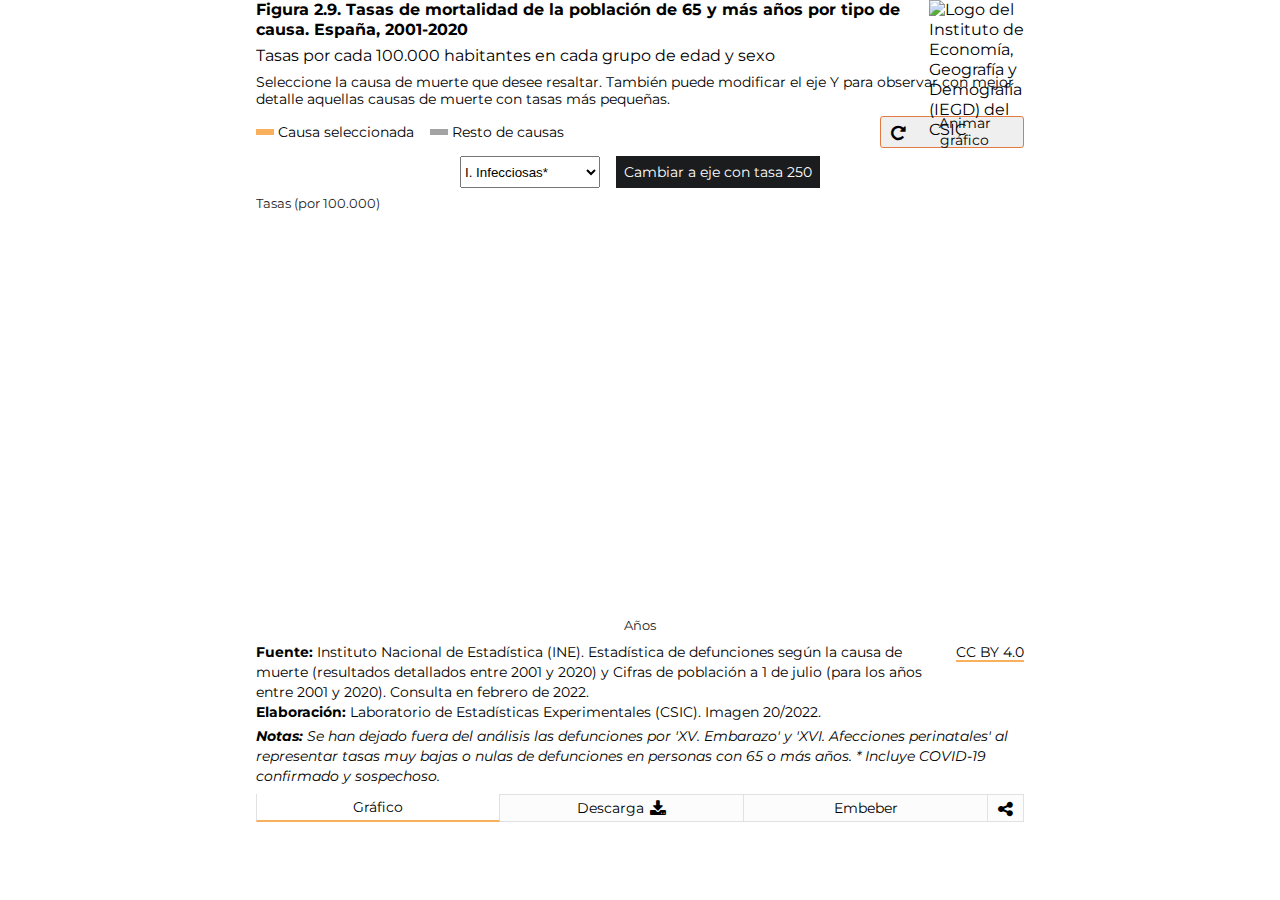
==== commit 884dfaf9: "Cambio en botón" ====
--- a/docs/index.html
+++ b/docs/index.html
@@ -1 +1 @@
-<!DOCTYPE html><html lang=en><head><meta charset=UTF-8><meta name=viewport content="width=device-width,initial-scale=1,maximum-scale=1"><title>Informe 2022: El perfil de las personas mayores en España</title><meta name=mrf-extractable content=false><meta property=og:image content=""><meta property=og:title content="Informe 2022: El perfil de las personas mayores en España"><meta property=og:description content="Informe 2022: El perfil de las personas mayores en España"><meta property=og:image content=https://raw.githubusercontent.com/CarlosMunozDiazCSIC/informe_perfil_mayores_2022_salud_2_9/main/pre/iegd_logo.png><link rel=stylesheet href=https://cdnjs.cloudflare.com/ajax/libs/font-awesome/4.7.0/css/font-awesome.min.css><link href="https://fonts.googleapis.com/css2?family=Montserrat:ital,wght@0,100;0,300;0,400;0,500;0,600;0,700;1,300;1,400;1,500;1,600;1,700&display=swap" rel=stylesheet><link href=main.1f6e308269601252b43c.css rel=stylesheet></head><body><div class=container><div class=main><section class="content b-chart active" id=chartBlock><div class=b-title><h1 class=title id=title>Figura 2.9. Tasas de mortalidad de la población de 65 y más años por tipo de causa. España, 2001-2020</h1><h2 class=subtitle id=subtitle>Tasas por cada 100.000 habitantes en cada grupo de edad y sexo</h2></div><p class=text__specification>Seleccione la causa de muerte que desee resaltar. También puede modificar el eje Y para observar con mejor detalle aquellas causas de muerte con tasas más pequeñas.</p><div class=chart__logics><div class=chart__legend><span class="chart__legend--item primary_1">Causa seleccionada</span> <span class="chart__legend--item grey_2">Resto de causas</span></div><div class=chart__animate id=replay><button class="btn btn__animate"><i class="fa fa--share fa-repeat" aria-hidden=true></i> <span>Animar gráfico</span></button></div></div><div class=chart__logics--bis><select class=select id=enfermedad_cronica><option value="I. Infecciosas*">I. Infecciosas*</option><option value="II. Tumores">II. Tumores</option><option value="III. Sangre">III. Sangre</option><option value="IV. Metabólicas">IV. Metabólicas</option><option value="IX. Circulatorias">IX. Circulatorias</option><option value="V. Mentales">V. Mentales</option><option value="VI-VIII. Nerviosas">VI-VIII. Nerviosas</option><option value="X. Respiratorias">X. Respiratorias</option><option value="XI. Digestivas">XI. Digestivas</option><option value="XII. Piel">XII. Piel</option><option value="XIII. Huesos">XIII. Huesos</option><option value="XIV. Genitourinarias">XIV. Genitourinarias</option><option value="XVII. Congénitas">XVII. Congénitas</option><option value="XVIII. Otros síntomas">XVIII. Otros síntomas</option><option value="XX. Causas externas">XX. Causas externas</option></select> <button class=btn__yaxis id=change_yaxis>Cambiar a eje con tasa 250</button></div><div class=chart__viz><p class=text__yaxis>Tasas (por 100.000)</p><div class=chart id=chart></div><p class=text__xaxis>Años</p></div><div class=chart__footer><div class=chart__source><div class=chart__source--info><p class=chart__source--data><span>Fuente: </span>Instituto Nacional de Estadística (INE). Estadística de defunciones según la causa de muerte (resultados detallados entre 2001 y 2020) y Cifras de población a 1 de julio (para los años entre 2001 y 2020). Consulta en febrero de 2022.</p><p class=chart__source--elab><span>Elaboración: </span>Laboratorio de Estadísticas Experimentales (CSIC). Imagen 20/2022.</p></div><p class=chart__source--copyright><a class=link href=https://creativecommons.org/licenses/by/4.0/deed.en_US target=_blank>CC BY 4.0</a></p></div><p class=chart__note><span>Notas: </span><span>Se han dejado fuera del análisis las defunciones por 'XV. Embarazo' y 'XVI. Afecciones perinatales' al representar tasas muy bajas o nulas de defunciones en personas con 65 o más años. * Incluye COVID-19 confirmado y sospechoso.</span></p></div><div class=logo><img src=https://raw.githubusercontent.com/CarlosMunozDiazCSIC/informe_perfil_mayores_2022_salud_2_9/main/pre/iegd_logo.png alt="Logo del Instituto de Economía, Geografía y Demografía (IEGD) del CSIC" width=100% height=100%></div></section><section class="content b-data"><div class=b-title><h1 class=title>Repositorio de código, de datos y posibilidad de descarga como imagen estática</h1></div><p class=text__header>Descarga de datos</p><p class=text__paragraph>Los datos procesados en esta visualización los puede encontrar en <a class=link href=https://github.com/CarlosMunozDiazCSIC/informe_perfil_mayores_2022_salud_2_9 target=_blank>este repositorio de Github</a>.</p><p class=text__paragraph>Si desea descargarlos, puede hacerlo desde <a class=link href=https://raw.githubusercontent.com/CarlosMunozDiazCSIC/informe_perfil_mayores_2022_salud_2_9/main/data/tasas_mortalidad_causa_2001_2020_v2.csv target=_blank>aquí</a>.</p><p class=text__header>Descargar como PNG</p><p class=text__paragraph>También puede descargar el gráfico como una imagen .png haciendo click <button class=btn_share id=pngImage>aquí</button></p><p class=text__paragraph>El gráfico se descargará con los últimos filtros que haya utilizado.</p><p class=text__paragraph>Es conveniente advertir que, tras hacer una modificación de filtros, debe esperar unos segundos (entre 6 y 10) para que se renderice correctamente el bloque y pueda descargar la imagen de forma satisfactoria.</p></section><section class="content b-iframes"><div class=b-title><h1 class=title>Uso del iframe en sitios web</h1></div><p class=text__header>Embeber iframe con alto dinámico</p><p class=text__paragraph>A la hora de utilizar la visualización dentro de un iframe y poder visualizarla de forma responsiva, este desarrollo se sirve de la librería <a class=link href=http://blog.apps.npr.org/pym.js/ target=_blank>Pym.js</a>, que modifica de forma dinámica la altura de los iframes.</p><p class=text__paragraph>Si su sitio web acepta el uso de librerías de terceros, como es el caso de Pym.js, y desea disponer la opción responsiva de esta visualización, copie el siguiente código:</p><textarea class=text__iframe disabled="" id=iframe-responsive></textarea><p class=text__header>Embeber iframe con alto fijo</p><p class=text__paragraph>Si su sitio web no acepta iframes responsivos, puede utilizar el siguiente código con altura fija. Es posible que exista scroll vertical al incrustar el iframe en su página web.</p><p class=text__paragraph>Si desea integrar esta visualización en su propia página, puede hacerlo copiando el siguiente código:</p><textarea class=text__iframe disabled="" id=iframe-fixed></textarea></section><section class="content b-rrss"><div class=b-title><h1 class=title>Compartir en redes sociales</h1></div><p class=text__paragraph>Existe la posibilidad de compartir la visualización a través de las redes sociales. Puede hacerlo clicando en alguno de los siguientes iconos:</p><div class=rrss><a href=# class="fa fa-facebook" id=shareFB target=_blank></a> <a href=# class="fa fa-twitter" id=shareTW target=_blank></a> <a href=# class="fa fa-linkedin" id=shareLK target=_blank></a> <a href=# class="fa fa-whatsapp" id=shareWA target=_blank></a></div></section></div><nav class=tabs><ul class=l-tabs><li class="tab active" data-target=b-chart>Gráfico</li><li class=tab data-target=b-data>Descarga&nbsp;<i class="fa fa--share fa-download"></i></li><li class=tab data-target=b-iframes>Embeber</li><li class="tab tab--rrss" data-target=b-rrss><i class="fa fa--share fa-share-alt"></i></li></ul></nav><div class=chart__tooltip id=tooltip></div></div><script src=https://pym.nprapps.org/pym.v1.min.js></script><script>const pymChild=new pym.Child</script><script src=main.3677e261fb75d10c626a.js></script></body></html>+<!DOCTYPE html><html lang=en><head><meta charset=UTF-8><meta name=viewport content="width=device-width,initial-scale=1,maximum-scale=1"><title>Informe 2022: El perfil de las personas mayores en España</title><meta name=mrf-extractable content=false><meta property=og:image content=""><meta property=og:title content="Informe 2022: El perfil de las personas mayores en España"><meta property=og:description content="Informe 2022: El perfil de las personas mayores en España"><meta property=og:image content=https://raw.githubusercontent.com/CarlosMunozDiazCSIC/informe_perfil_mayores_2022_salud_2_9/main/pre/iegd_logo.png><link rel=stylesheet href=https://cdnjs.cloudflare.com/ajax/libs/font-awesome/4.7.0/css/font-awesome.min.css><link href="https://fonts.googleapis.com/css2?family=Montserrat:ital,wght@0,100;0,300;0,400;0,500;0,600;0,700;1,300;1,400;1,500;1,600;1,700&display=swap" rel=stylesheet><link href=main.8491f43fc10b8ad938c4.css rel=stylesheet></head><body><div class=container><div class=main><section class="content b-chart active" id=chartBlock><div class=b-title><h1 class=title id=title>Figura 2.9. Tasas de mortalidad de la población de 65 y más años por tipo de causa. España, 2001-2020</h1><h2 class=subtitle id=subtitle>Tasas por cada 100.000 habitantes en cada grupo de edad y sexo</h2></div><p class=text__specification>Seleccione la causa de muerte que desee resaltar. También puede modificar el eje Y para observar con mejor detalle aquellas causas de muerte con tasas más pequeñas.</p><div class=chart__logics><div class=chart__legend><span class="chart__legend--item primary_1">Causa seleccionada</span> <span class="chart__legend--item grey_2">Resto de causas</span></div><div class=chart__animate id=replay><button class="btn btn__animate"><i class="fa fa--share fa-repeat" aria-hidden=true></i> <span>Animar gráfico</span></button></div></div><div class=chart__logics--bis><select class=select id=enfermedad_cronica><option value="I. Infecciosas*">I. Infecciosas*</option><option value="II. Tumores">II. Tumores</option><option value="III. Sangre">III. Sangre</option><option value="IV. Metabólicas">IV. Metabólicas</option><option value="IX. Circulatorias">IX. Circulatorias</option><option value="V. Mentales">V. Mentales</option><option value="VI-VIII. Nerviosas">VI-VIII. Nerviosas</option><option value="X. Respiratorias">X. Respiratorias</option><option value="XI. Digestivas">XI. Digestivas</option><option value="XII. Piel">XII. Piel</option><option value="XIII. Huesos">XIII. Huesos</option><option value="XIV. Genitourinarias">XIV. Genitourinarias</option><option value="XVII. Congénitas">XVII. Congénitas</option><option value="XVIII. Otros síntomas">XVIII. Otros síntomas</option><option value="XX. Causas externas">XX. Causas externas</option></select> <button class=btn__yaxis id=change_yaxis>Cambiar a eje con tasa 250</button></div><div class=chart__viz><p class=text__yaxis>Tasas (por 100.000)</p><div class=chart id=chart></div><p class=text__xaxis>Años</p></div><div class=chart__footer><div class=chart__source><div class=chart__source--info><p class=chart__source--data><span>Fuente: </span>Instituto Nacional de Estadística (INE). Estadística de defunciones según la causa de muerte (resultados detallados entre 2001 y 2020) y Cifras de población a 1 de julio (para los años entre 2001 y 2020). Consulta en febrero de 2022.</p><p class=chart__source--elab><span>Elaboración: </span>Laboratorio de Estadísticas Experimentales (CSIC). Imagen 20/2022.</p></div><p class=chart__source--copyright><a class=link href=https://creativecommons.org/licenses/by/4.0/deed.en_US target=_blank>CC BY 4.0</a></p></div><p class=chart__note><span>Notas: </span><span>Se han dejado fuera del análisis las defunciones por 'XV. Embarazo' y 'XVI. Afecciones perinatales' al representar tasas muy bajas o nulas de defunciones en personas con 65 o más años. * Incluye COVID-19 confirmado y sospechoso.</span></p></div><div class=logo><img src=https://raw.githubusercontent.com/CarlosMunozDiazCSIC/informe_perfil_mayores_2022_salud_2_9/main/pre/iegd_logo.png alt="Logo del Instituto de Economía, Geografía y Demografía (IEGD) del CSIC" width=100% height=100%></div></section><section class="content b-data"><div class=b-title><h1 class=title>Repositorio de código, de datos y posibilidad de descarga como imagen estática</h1></div><p class=text__header>Descarga de datos</p><p class=text__paragraph>Los datos procesados en esta visualización los puede encontrar en <a class=link href=https://github.com/CarlosMunozDiazCSIC/informe_perfil_mayores_2022_salud_2_9 target=_blank>este repositorio de Github</a>.</p><p class=text__paragraph>Si desea descargarlos, puede hacerlo desde <a class=link href=https://raw.githubusercontent.com/CarlosMunozDiazCSIC/informe_perfil_mayores_2022_salud_2_9/main/data/tasas_mortalidad_causa_2001_2020_v2.csv target=_blank>aquí</a>.</p><p class=text__header>Descargar como PNG</p><p class=text__paragraph>También puede descargar el gráfico como una imagen .png haciendo click <button class=btn_share id=pngImage>aquí</button></p><p class=text__paragraph>El gráfico se descargará con los últimos filtros que haya utilizado.</p><p class=text__paragraph>Es conveniente advertir que, tras hacer una modificación de filtros, debe esperar unos segundos (entre 6 y 10) para que se renderice correctamente el bloque y pueda descargar la imagen de forma satisfactoria.</p></section><section class="content b-iframes"><div class=b-title><h1 class=title>Uso del iframe en sitios web</h1></div><p class=text__header>Embeber iframe con alto dinámico</p><p class=text__paragraph>A la hora de utilizar la visualización dentro de un iframe y poder visualizarla de forma responsiva, este desarrollo se sirve de la librería <a class=link href=http://blog.apps.npr.org/pym.js/ target=_blank>Pym.js</a>, que modifica de forma dinámica la altura de los iframes.</p><p class=text__paragraph>Si su sitio web acepta el uso de librerías de terceros, como es el caso de Pym.js, y desea disponer la opción responsiva de esta visualización, copie el siguiente código:</p><textarea class=text__iframe disabled="" id=iframe-responsive></textarea><p class=text__header>Embeber iframe con alto fijo</p><p class=text__paragraph>Si su sitio web no acepta iframes responsivos, puede utilizar el siguiente código con altura fija. Es posible que exista scroll vertical al incrustar el iframe en su página web.</p><p class=text__paragraph>Si desea integrar esta visualización en su propia página, puede hacerlo copiando el siguiente código:</p><textarea class=text__iframe disabled="" id=iframe-fixed></textarea></section><section class="content b-rrss"><div class=b-title><h1 class=title>Compartir en redes sociales</h1></div><p class=text__paragraph>Existe la posibilidad de compartir la visualización a través de las redes sociales. Puede hacerlo clicando en alguno de los siguientes iconos:</p><div class=rrss><a href=# class="fa fa-facebook" id=shareFB target=_blank></a> <a href=# class="fa fa-twitter" id=shareTW target=_blank></a> <a href=# class="fa fa-linkedin" id=shareLK target=_blank></a> <a href=# class="fa fa-whatsapp" id=shareWA target=_blank></a></div></section></div><nav class=tabs><ul class=l-tabs><li class="tab active" data-target=b-chart>Gráfico</li><li class=tab data-target=b-data>Descarga&nbsp;<i class="fa fa--share fa-download"></i></li><li class=tab data-target=b-iframes>Embeber</li><li class="tab tab--rrss" data-target=b-rrss><i class="fa fa--share fa-share-alt"></i></li></ul></nav><div class=chart__tooltip id=tooltip></div></div><script src=https://pym.nprapps.org/pym.v1.min.js></script><script>const pymChild=new pym.Child</script><script src=main.3677e261fb75d10c626a.js></script></body></html>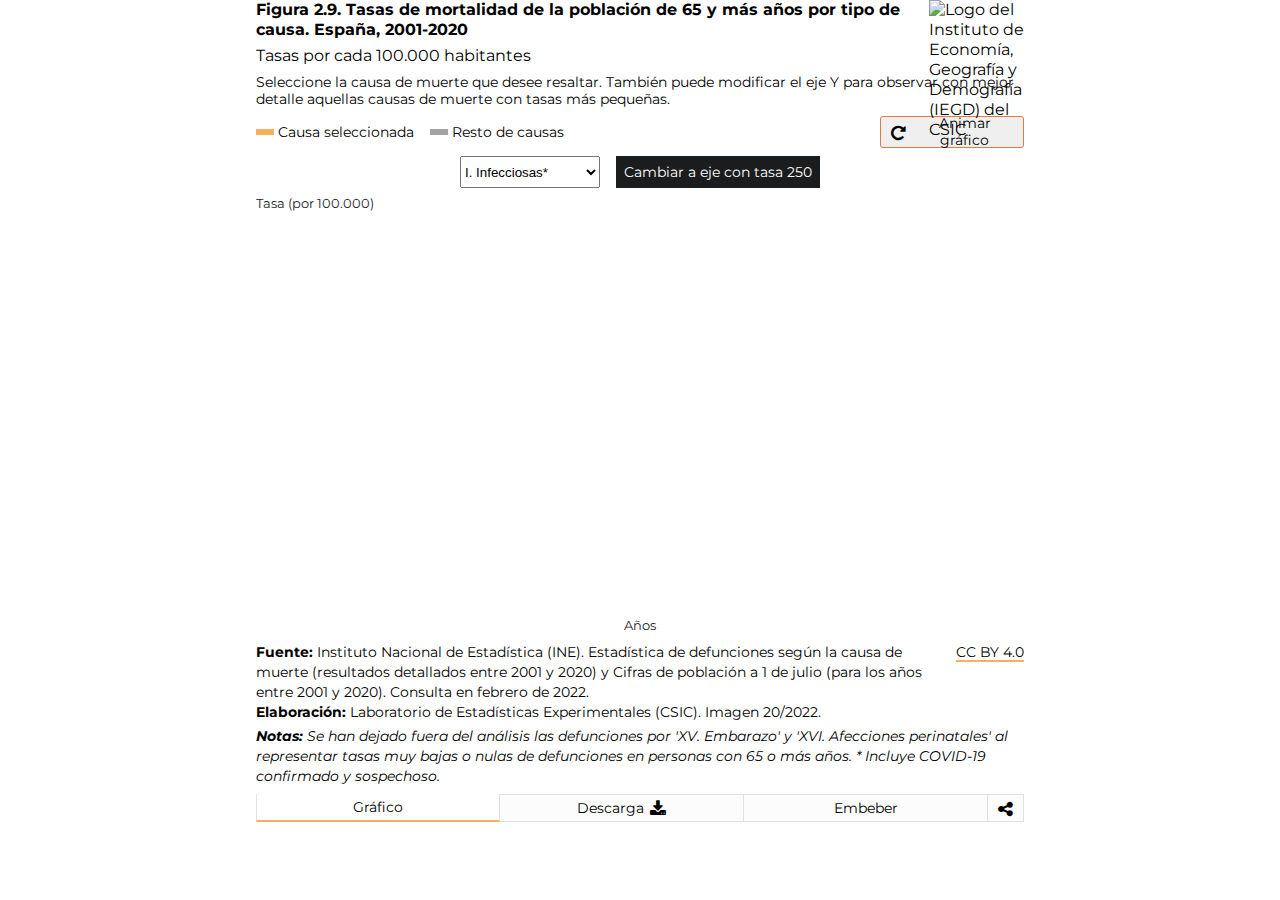
==== commit a56ee8c9: "Cambio en título" ====
--- a/docs/index.html
+++ b/docs/index.html
@@ -1 +1 @@
-<!DOCTYPE html><html lang=en><head><meta charset=UTF-8><meta name=viewport content="width=device-width,initial-scale=1,maximum-scale=1"><title>Informe 2022: El perfil de las personas mayores en España</title><meta name=mrf-extractable content=false><meta property=og:image content=""><meta property=og:title content="Informe 2022: El perfil de las personas mayores en España"><meta property=og:description content="Informe 2022: El perfil de las personas mayores en España"><meta property=og:image content=https://raw.githubusercontent.com/CarlosMunozDiazCSIC/informe_perfil_mayores_2022_salud_2_9/main/pre/iegd_logo.png><link rel=stylesheet href=https://cdnjs.cloudflare.com/ajax/libs/font-awesome/4.7.0/css/font-awesome.min.css><link href="https://fonts.googleapis.com/css2?family=Montserrat:ital,wght@0,100;0,300;0,400;0,500;0,600;0,700;1,300;1,400;1,500;1,600;1,700&display=swap" rel=stylesheet><link href=main.8491f43fc10b8ad938c4.css rel=stylesheet></head><body><div class=container><div class=main><section class="content b-chart active" id=chartBlock><div class=b-title><h1 class=title id=title>Figura 2.9. Tasas de mortalidad de la población de 65 y más años por tipo de causa. España, 2001-2020</h1><h2 class=subtitle id=subtitle>Tasas por cada 100.000 habitantes en cada grupo de edad y sexo</h2></div><p class=text__specification>Seleccione la causa de muerte que desee resaltar. También puede modificar el eje Y para observar con mejor detalle aquellas causas de muerte con tasas más pequeñas.</p><div class=chart__logics><div class=chart__legend><span class="chart__legend--item primary_1">Causa seleccionada</span> <span class="chart__legend--item grey_2">Resto de causas</span></div><div class=chart__animate id=replay><button class="btn btn__animate"><i class="fa fa--share fa-repeat" aria-hidden=true></i> <span>Animar gráfico</span></button></div></div><div class=chart__logics--bis><select class=select id=enfermedad_cronica><option value="I. Infecciosas*">I. Infecciosas*</option><option value="II. Tumores">II. Tumores</option><option value="III. Sangre">III. Sangre</option><option value="IV. Metabólicas">IV. Metabólicas</option><option value="IX. Circulatorias">IX. Circulatorias</option><option value="V. Mentales">V. Mentales</option><option value="VI-VIII. Nerviosas">VI-VIII. Nerviosas</option><option value="X. Respiratorias">X. Respiratorias</option><option value="XI. Digestivas">XI. Digestivas</option><option value="XII. Piel">XII. Piel</option><option value="XIII. Huesos">XIII. Huesos</option><option value="XIV. Genitourinarias">XIV. Genitourinarias</option><option value="XVII. Congénitas">XVII. Congénitas</option><option value="XVIII. Otros síntomas">XVIII. Otros síntomas</option><option value="XX. Causas externas">XX. Causas externas</option></select> <button class=btn__yaxis id=change_yaxis>Cambiar a eje con tasa 250</button></div><div class=chart__viz><p class=text__yaxis>Tasas (por 100.000)</p><div class=chart id=chart></div><p class=text__xaxis>Años</p></div><div class=chart__footer><div class=chart__source><div class=chart__source--info><p class=chart__source--data><span>Fuente: </span>Instituto Nacional de Estadística (INE). Estadística de defunciones según la causa de muerte (resultados detallados entre 2001 y 2020) y Cifras de población a 1 de julio (para los años entre 2001 y 2020). Consulta en febrero de 2022.</p><p class=chart__source--elab><span>Elaboración: </span>Laboratorio de Estadísticas Experimentales (CSIC). Imagen 20/2022.</p></div><p class=chart__source--copyright><a class=link href=https://creativecommons.org/licenses/by/4.0/deed.en_US target=_blank>CC BY 4.0</a></p></div><p class=chart__note><span>Notas: </span><span>Se han dejado fuera del análisis las defunciones por 'XV. Embarazo' y 'XVI. Afecciones perinatales' al representar tasas muy bajas o nulas de defunciones en personas con 65 o más años. * Incluye COVID-19 confirmado y sospechoso.</span></p></div><div class=logo><img src=https://raw.githubusercontent.com/CarlosMunozDiazCSIC/informe_perfil_mayores_2022_salud_2_9/main/pre/iegd_logo.png alt="Logo del Instituto de Economía, Geografía y Demografía (IEGD) del CSIC" width=100% height=100%></div></section><section class="content b-data"><div class=b-title><h1 class=title>Repositorio de código, de datos y posibilidad de descarga como imagen estática</h1></div><p class=text__header>Descarga de datos</p><p class=text__paragraph>Los datos procesados en esta visualización los puede encontrar en <a class=link href=https://github.com/CarlosMunozDiazCSIC/informe_perfil_mayores_2022_salud_2_9 target=_blank>este repositorio de Github</a>.</p><p class=text__paragraph>Si desea descargarlos, puede hacerlo desde <a class=link href=https://raw.githubusercontent.com/CarlosMunozDiazCSIC/informe_perfil_mayores_2022_salud_2_9/main/data/tasas_mortalidad_causa_2001_2020_v2.csv target=_blank>aquí</a>.</p><p class=text__header>Descargar como PNG</p><p class=text__paragraph>También puede descargar el gráfico como una imagen .png haciendo click <button class=btn_share id=pngImage>aquí</button></p><p class=text__paragraph>El gráfico se descargará con los últimos filtros que haya utilizado.</p><p class=text__paragraph>Es conveniente advertir que, tras hacer una modificación de filtros, debe esperar unos segundos (entre 6 y 10) para que se renderice correctamente el bloque y pueda descargar la imagen de forma satisfactoria.</p></section><section class="content b-iframes"><div class=b-title><h1 class=title>Uso del iframe en sitios web</h1></div><p class=text__header>Embeber iframe con alto dinámico</p><p class=text__paragraph>A la hora de utilizar la visualización dentro de un iframe y poder visualizarla de forma responsiva, este desarrollo se sirve de la librería <a class=link href=http://blog.apps.npr.org/pym.js/ target=_blank>Pym.js</a>, que modifica de forma dinámica la altura de los iframes.</p><p class=text__paragraph>Si su sitio web acepta el uso de librerías de terceros, como es el caso de Pym.js, y desea disponer la opción responsiva de esta visualización, copie el siguiente código:</p><textarea class=text__iframe disabled="" id=iframe-responsive></textarea><p class=text__header>Embeber iframe con alto fijo</p><p class=text__paragraph>Si su sitio web no acepta iframes responsivos, puede utilizar el siguiente código con altura fija. Es posible que exista scroll vertical al incrustar el iframe en su página web.</p><p class=text__paragraph>Si desea integrar esta visualización en su propia página, puede hacerlo copiando el siguiente código:</p><textarea class=text__iframe disabled="" id=iframe-fixed></textarea></section><section class="content b-rrss"><div class=b-title><h1 class=title>Compartir en redes sociales</h1></div><p class=text__paragraph>Existe la posibilidad de compartir la visualización a través de las redes sociales. Puede hacerlo clicando en alguno de los siguientes iconos:</p><div class=rrss><a href=# class="fa fa-facebook" id=shareFB target=_blank></a> <a href=# class="fa fa-twitter" id=shareTW target=_blank></a> <a href=# class="fa fa-linkedin" id=shareLK target=_blank></a> <a href=# class="fa fa-whatsapp" id=shareWA target=_blank></a></div></section></div><nav class=tabs><ul class=l-tabs><li class="tab active" data-target=b-chart>Gráfico</li><li class=tab data-target=b-data>Descarga&nbsp;<i class="fa fa--share fa-download"></i></li><li class=tab data-target=b-iframes>Embeber</li><li class="tab tab--rrss" data-target=b-rrss><i class="fa fa--share fa-share-alt"></i></li></ul></nav><div class=chart__tooltip id=tooltip></div></div><script src=https://pym.nprapps.org/pym.v1.min.js></script><script>const pymChild=new pym.Child</script><script src=main.3677e261fb75d10c626a.js></script></body></html>+<!DOCTYPE html><html lang=en><head><meta charset=UTF-8><meta name=viewport content="width=device-width,initial-scale=1,maximum-scale=1"><title>Informe 2022: El perfil de las personas mayores en España</title><meta name=mrf-extractable content=false><meta property=og:image content=""><meta property=og:title content="Informe 2022: El perfil de las personas mayores en España"><meta property=og:description content="Informe 2022: El perfil de las personas mayores en España"><meta property=og:image content=https://raw.githubusercontent.com/CarlosMunozDiazCSIC/informe_perfil_mayores_2022_salud_2_9/main/pre/iegd_logo.png><link rel=stylesheet href=https://cdnjs.cloudflare.com/ajax/libs/font-awesome/4.7.0/css/font-awesome.min.css><link href="https://fonts.googleapis.com/css2?family=Montserrat:ital,wght@0,100;0,300;0,400;0,500;0,600;0,700;1,300;1,400;1,500;1,600;1,700&display=swap" rel=stylesheet><link href=main.8491f43fc10b8ad938c4.css rel=stylesheet></head><body><div class=container><div class=main><section class="content b-chart active" id=chartBlock><div class=b-title><h1 class=title id=title>Figura 2.9. Tasas de mortalidad de la población de 65 y más años por tipo de causa. España, 2001-2020</h1><h2 class=subtitle id=subtitle>Tasas por cada 100.000 habitantes</h2></div><p class=text__specification>Seleccione la causa de muerte que desee resaltar. También puede modificar el eje Y para observar con mejor detalle aquellas causas de muerte con tasas más pequeñas.</p><div class=chart__logics><div class=chart__legend><span class="chart__legend--item primary_1">Causa seleccionada</span> <span class="chart__legend--item grey_2">Resto de causas</span></div><div class=chart__animate id=replay><button class="btn btn__animate"><i class="fa fa--share fa-repeat" aria-hidden=true></i> <span>Animar gráfico</span></button></div></div><div class=chart__logics--bis><select class=select id=enfermedad_cronica><option value="I. Infecciosas*">I. Infecciosas*</option><option value="II. Tumores">II. Tumores</option><option value="III. Sangre">III. Sangre</option><option value="IV. Metabólicas">IV. Metabólicas</option><option value="IX. Circulatorias">IX. Circulatorias</option><option value="V. Mentales">V. Mentales</option><option value="VI-VIII. Nerviosas">VI-VIII. Nerviosas</option><option value="X. Respiratorias">X. Respiratorias</option><option value="XI. Digestivas">XI. Digestivas</option><option value="XII. Piel">XII. Piel</option><option value="XIII. Huesos">XIII. Huesos</option><option value="XIV. Genitourinarias">XIV. Genitourinarias</option><option value="XVII. Congénitas">XVII. Congénitas</option><option value="XVIII. Otros síntomas">XVIII. Otros síntomas</option><option value="XX. Causas externas">XX. Causas externas</option></select> <button class=btn__yaxis id=change_yaxis>Cambiar a eje con tasa 250</button></div><div class=chart__viz><p class=text__yaxis>Tasa (por 100.000)</p><div class=chart id=chart></div><p class=text__xaxis>Años</p></div><div class=chart__footer><div class=chart__source><div class=chart__source--info><p class=chart__source--data><span>Fuente: </span>Instituto Nacional de Estadística (INE). Estadística de defunciones según la causa de muerte (resultados detallados entre 2001 y 2020) y Cifras de población a 1 de julio (para los años entre 2001 y 2020). Consulta en febrero de 2022.</p><p class=chart__source--elab><span>Elaboración: </span>Laboratorio de Estadísticas Experimentales (CSIC). Imagen 20/2022.</p></div><p class=chart__source--copyright><a class=link href=https://creativecommons.org/licenses/by/4.0/deed.en_US target=_blank>CC BY 4.0</a></p></div><p class=chart__note><span>Notas: </span><span>Se han dejado fuera del análisis las defunciones por 'XV. Embarazo' y 'XVI. Afecciones perinatales' al representar tasas muy bajas o nulas de defunciones en personas con 65 o más años. * Incluye COVID-19 confirmado y sospechoso.</span></p></div><div class=logo><img src=https://raw.githubusercontent.com/CarlosMunozDiazCSIC/informe_perfil_mayores_2022_salud_2_9/main/pre/iegd_logo.png alt="Logo del Instituto de Economía, Geografía y Demografía (IEGD) del CSIC" width=100% height=100%></div></section><section class="content b-data"><div class=b-title><h1 class=title>Repositorio de código, de datos y posibilidad de descarga como imagen estática</h1></div><p class=text__header>Descarga de datos</p><p class=text__paragraph>Los datos procesados en esta visualización los puede encontrar en <a class=link href=https://github.com/CarlosMunozDiazCSIC/informe_perfil_mayores_2022_salud_2_9 target=_blank>este repositorio de Github</a>.</p><p class=text__paragraph>Si desea descargarlos, puede hacerlo desde <a class=link href=https://raw.githubusercontent.com/CarlosMunozDiazCSIC/informe_perfil_mayores_2022_salud_2_9/main/data/tasas_mortalidad_causa_2001_2020_v2.csv target=_blank>aquí</a>.</p><p class=text__header>Descargar como PNG</p><p class=text__paragraph>También puede descargar el gráfico como una imagen .png haciendo click <button class=btn_share id=pngImage>aquí</button></p><p class=text__paragraph>El gráfico se descargará con los últimos filtros que haya utilizado.</p><p class=text__paragraph>Es conveniente advertir que, tras hacer una modificación de filtros, debe esperar unos segundos (entre 6 y 10) para que se renderice correctamente el bloque y pueda descargar la imagen de forma satisfactoria.</p></section><section class="content b-iframes"><div class=b-title><h1 class=title>Uso del iframe en sitios web</h1></div><p class=text__header>Embeber iframe con alto dinámico</p><p class=text__paragraph>A la hora de utilizar la visualización dentro de un iframe y poder visualizarla de forma responsiva, este desarrollo se sirve de la librería <a class=link href=http://blog.apps.npr.org/pym.js/ target=_blank>Pym.js</a>, que modifica de forma dinámica la altura de los iframes.</p><p class=text__paragraph>Si su sitio web acepta el uso de librerías de terceros, como es el caso de Pym.js, y desea disponer la opción responsiva de esta visualización, copie el siguiente código:</p><textarea class=text__iframe disabled="" id=iframe-responsive></textarea><p class=text__header>Embeber iframe con alto fijo</p><p class=text__paragraph>Si su sitio web no acepta iframes responsivos, puede utilizar el siguiente código con altura fija. Es posible que exista scroll vertical al incrustar el iframe en su página web.</p><p class=text__paragraph>Si desea integrar esta visualización en su propia página, puede hacerlo copiando el siguiente código:</p><textarea class=text__iframe disabled="" id=iframe-fixed></textarea></section><section class="content b-rrss"><div class=b-title><h1 class=title>Compartir en redes sociales</h1></div><p class=text__paragraph>Existe la posibilidad de compartir la visualización a través de las redes sociales. Puede hacerlo clicando en alguno de los siguientes iconos:</p><div class=rrss><a href=# class="fa fa-facebook" id=shareFB target=_blank></a> <a href=# class="fa fa-twitter" id=shareTW target=_blank></a> <a href=# class="fa fa-linkedin" id=shareLK target=_blank></a> <a href=# class="fa fa-whatsapp" id=shareWA target=_blank></a></div></section></div><nav class=tabs><ul class=l-tabs><li class="tab active" data-target=b-chart>Gráfico</li><li class=tab data-target=b-data>Descarga&nbsp;<i class="fa fa--share fa-download"></i></li><li class=tab data-target=b-iframes>Embeber</li><li class="tab tab--rrss" data-target=b-rrss><i class="fa fa--share fa-share-alt"></i></li></ul></nav><div class=chart__tooltip id=tooltip></div></div><script src=https://pym.nprapps.org/pym.v1.min.js></script><script>const pymChild=new pym.Child</script><script src=main.3677e261fb75d10c626a.js></script></body></html>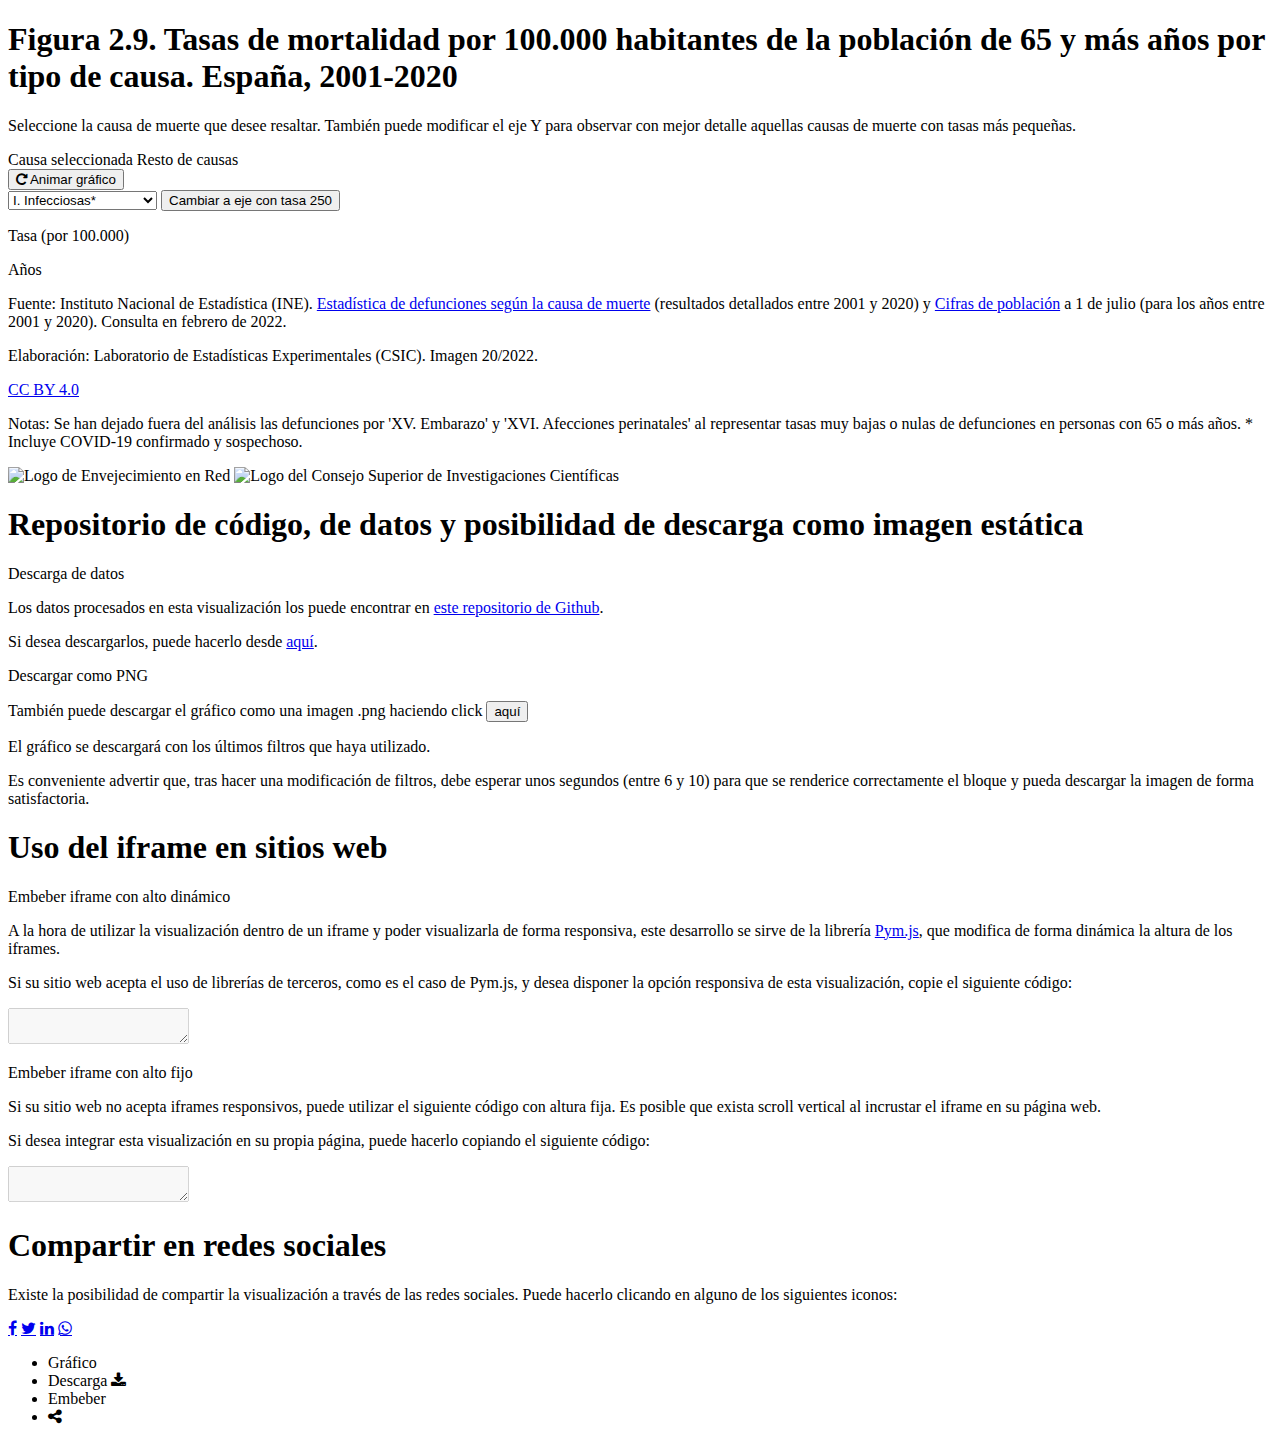
==== commit af3d4437: "Cambio de repo" ====
--- a/docs/index.html
+++ b/docs/index.html
@@ -1 +1 @@
-<!DOCTYPE html><html lang=en><head><meta charset=UTF-8><meta name=viewport content="width=device-width,initial-scale=1,maximum-scale=1"><title>Informe 2022: El perfil de las personas mayores en España</title><meta name=mrf-extractable content=false><meta property=og:image content=""><meta property=og:title content="Informe 2022: El perfil de las personas mayores en España"><meta property=og:description content="Informe 2022: El perfil de las personas mayores en España"><meta property=og:image content=https://raw.githubusercontent.com/CarlosMunozDiazCSIC/informe_perfil_mayores_2022_salud_2_9/main/pre/iegd_logo.png><link rel=stylesheet href=https://cdnjs.cloudflare.com/ajax/libs/font-awesome/4.7.0/css/font-awesome.min.css><link href="https://fonts.googleapis.com/css2?family=Montserrat:ital,wght@0,100;0,300;0,400;0,500;0,600;0,700;1,300;1,400;1,500;1,600;1,700&display=swap" rel=stylesheet><link href=main.8491f43fc10b8ad938c4.css rel=stylesheet></head><body><div class=container><div class=main><section class="content b-chart active" id=chartBlock><div class=b-title><h1 class=title id=title>Figura 2.9. Tasas de mortalidad de la población de 65 y más años por tipo de causa. España, 2001-2020</h1><h2 class=subtitle id=subtitle>Tasas por cada 100.000 habitantes</h2></div><p class=text__specification>Seleccione la causa de muerte que desee resaltar. También puede modificar el eje Y para observar con mejor detalle aquellas causas de muerte con tasas más pequeñas.</p><div class=chart__logics><div class=chart__legend><span class="chart__legend--item primary_1">Causa seleccionada</span> <span class="chart__legend--item grey_2">Resto de causas</span></div><div class=chart__animate id=replay><button class="btn btn__animate"><i class="fa fa--share fa-repeat" aria-hidden=true></i> <span>Animar gráfico</span></button></div></div><div class=chart__logics--bis><select class=select id=enfermedad_cronica><option value="I. Infecciosas*">I. Infecciosas*</option><option value="II. Tumores">II. Tumores</option><option value="III. Sangre">III. Sangre</option><option value="IV. Metabólicas">IV. Metabólicas</option><option value="IX. Circulatorias">IX. Circulatorias</option><option value="V. Mentales">V. Mentales</option><option value="VI-VIII. Nerviosas">VI-VIII. Nerviosas</option><option value="X. Respiratorias">X. Respiratorias</option><option value="XI. Digestivas">XI. Digestivas</option><option value="XII. Piel">XII. Piel</option><option value="XIII. Huesos">XIII. Huesos</option><option value="XIV. Genitourinarias">XIV. Genitourinarias</option><option value="XVII. Congénitas">XVII. Congénitas</option><option value="XVIII. Otros síntomas">XVIII. Otros síntomas</option><option value="XX. Causas externas">XX. Causas externas</option></select> <button class=btn__yaxis id=change_yaxis>Cambiar a eje con tasa 250</button></div><div class=chart__viz><p class=text__yaxis>Tasa (por 100.000)</p><div class=chart id=chart></div><p class=text__xaxis>Años</p></div><div class=chart__footer><div class=chart__source><div class=chart__source--info><p class=chart__source--data><span>Fuente: </span>Instituto Nacional de Estadística (INE). Estadística de defunciones según la causa de muerte (resultados detallados entre 2001 y 2020) y Cifras de población a 1 de julio (para los años entre 2001 y 2020). Consulta en febrero de 2022.</p><p class=chart__source--elab><span>Elaboración: </span>Laboratorio de Estadísticas Experimentales (CSIC). Imagen 20/2022.</p></div><p class=chart__source--copyright><a class=link href=https://creativecommons.org/licenses/by/4.0/deed.en_US target=_blank>CC BY 4.0</a></p></div><p class=chart__note><span>Notas: </span><span>Se han dejado fuera del análisis las defunciones por 'XV. Embarazo' y 'XVI. Afecciones perinatales' al representar tasas muy bajas o nulas de defunciones en personas con 65 o más años. * Incluye COVID-19 confirmado y sospechoso.</span></p></div><div class=logo><img src=https://raw.githubusercontent.com/CarlosMunozDiazCSIC/informe_perfil_mayores_2022_salud_2_9/main/pre/iegd_logo.png alt="Logo del Instituto de Economía, Geografía y Demografía (IEGD) del CSIC" width=100% height=100%></div></section><section class="content b-data"><div class=b-title><h1 class=title>Repositorio de código, de datos y posibilidad de descarga como imagen estática</h1></div><p class=text__header>Descarga de datos</p><p class=text__paragraph>Los datos procesados en esta visualización los puede encontrar en <a class=link href=https://github.com/CarlosMunozDiazCSIC/informe_perfil_mayores_2022_salud_2_9 target=_blank>este repositorio de Github</a>.</p><p class=text__paragraph>Si desea descargarlos, puede hacerlo desde <a class=link href=https://raw.githubusercontent.com/CarlosMunozDiazCSIC/informe_perfil_mayores_2022_salud_2_9/main/data/tasas_mortalidad_causa_2001_2020_v2.csv target=_blank>aquí</a>.</p><p class=text__header>Descargar como PNG</p><p class=text__paragraph>También puede descargar el gráfico como una imagen .png haciendo click <button class=btn_share id=pngImage>aquí</button></p><p class=text__paragraph>El gráfico se descargará con los últimos filtros que haya utilizado.</p><p class=text__paragraph>Es conveniente advertir que, tras hacer una modificación de filtros, debe esperar unos segundos (entre 6 y 10) para que se renderice correctamente el bloque y pueda descargar la imagen de forma satisfactoria.</p></section><section class="content b-iframes"><div class=b-title><h1 class=title>Uso del iframe en sitios web</h1></div><p class=text__header>Embeber iframe con alto dinámico</p><p class=text__paragraph>A la hora de utilizar la visualización dentro de un iframe y poder visualizarla de forma responsiva, este desarrollo se sirve de la librería <a class=link href=http://blog.apps.npr.org/pym.js/ target=_blank>Pym.js</a>, que modifica de forma dinámica la altura de los iframes.</p><p class=text__paragraph>Si su sitio web acepta el uso de librerías de terceros, como es el caso de Pym.js, y desea disponer la opción responsiva de esta visualización, copie el siguiente código:</p><textarea class=text__iframe disabled="" id=iframe-responsive></textarea><p class=text__header>Embeber iframe con alto fijo</p><p class=text__paragraph>Si su sitio web no acepta iframes responsivos, puede utilizar el siguiente código con altura fija. Es posible que exista scroll vertical al incrustar el iframe en su página web.</p><p class=text__paragraph>Si desea integrar esta visualización en su propia página, puede hacerlo copiando el siguiente código:</p><textarea class=text__iframe disabled="" id=iframe-fixed></textarea></section><section class="content b-rrss"><div class=b-title><h1 class=title>Compartir en redes sociales</h1></div><p class=text__paragraph>Existe la posibilidad de compartir la visualización a través de las redes sociales. Puede hacerlo clicando en alguno de los siguientes iconos:</p><div class=rrss><a href=# class="fa fa-facebook" id=shareFB target=_blank></a> <a href=# class="fa fa-twitter" id=shareTW target=_blank></a> <a href=# class="fa fa-linkedin" id=shareLK target=_blank></a> <a href=# class="fa fa-whatsapp" id=shareWA target=_blank></a></div></section></div><nav class=tabs><ul class=l-tabs><li class="tab active" data-target=b-chart>Gráfico</li><li class=tab data-target=b-data>Descarga&nbsp;<i class="fa fa--share fa-download"></i></li><li class=tab data-target=b-iframes>Embeber</li><li class="tab tab--rrss" data-target=b-rrss><i class="fa fa--share fa-share-alt"></i></li></ul></nav><div class=chart__tooltip id=tooltip></div></div><script src=https://pym.nprapps.org/pym.v1.min.js></script><script>const pymChild=new pym.Child</script><script src=main.3677e261fb75d10c626a.js></script></body></html>+<!DOCTYPE html><html lang=en><head><meta charset=UTF-8><meta name=viewport content="width=device-width,initial-scale=1,maximum-scale=1"><title>Informe 2022: El perfil de las personas mayores en España</title><meta name=mrf-extractable content=false><meta property=og:image content=""><meta property=og:title content="Informe 2022: El perfil de las personas mayores en España"><meta property=og:description content="Informe 2022: El perfil de las personas mayores en España"><meta property=og:image content=https://raw.githubusercontent.com/EnvejecimientoEnRed/informe_perfil_mayores_2022_salud_2_9/main/pre/iegd_logo.png><link rel=stylesheet href=https://cdnjs.cloudflare.com/ajax/libs/font-awesome/4.7.0/css/font-awesome.min.css><link href="https://fonts.googleapis.com/css2?family=Montserrat:ital,wght@0,100;0,300;0,400;0,500;0,600;0,700;1,300;1,400;1,500;1,600;1,700&display=swap" rel=stylesheet><link href=main.06c6978b70aae12e42d8.css rel=stylesheet></head><body><div class=container><div class=main><section class="content b-chart active" id=chartBlock><div class=b-title><h1 class=title>Figura 2.9. Tasas de mortalidad por 100.000 habitantes de la población de 65 y más años por tipo de causa. España, 2001-2020</h1><h2 class=subtitle></h2></div><p class=text__specification>Seleccione la causa de muerte que desee resaltar. También puede modificar el eje Y para observar con mejor detalle aquellas causas de muerte con tasas más pequeñas.</p><div class=chart__logics><div class=chart__legend><span class="chart__legend--item primary_1">Causa seleccionada</span> <span class="chart__legend--item grey_2">Resto de causas</span></div><div class=chart__animate id=replay><button class="btn btn__animate"><i class="fa fa--share fa-repeat" aria-hidden=true></i> <span>Animar gráfico</span></button></div></div><div class=chart__logics--bis><select class=select id=enfermedad_cronica><option value="I. Infecciosas*">I. Infecciosas*</option><option value="II. Tumores">II. Tumores</option><option value="III. Sangre">III. Sangre</option><option value="IV. Metabólicas">IV. Metabólicas</option><option value="IX. Circulatorias">IX. Circulatorias</option><option value="V. Mentales">V. Mentales</option><option value="VI-VIII. Nerviosas">VI-VIII. Nerviosas</option><option value="X. Respiratorias">X. Respiratorias</option><option value="XI. Digestivas">XI. Digestivas</option><option value="XII. Piel">XII. Piel</option><option value="XIII. Huesos">XIII. Huesos</option><option value="XIV. Genitourinarias">XIV. Genitourinarias</option><option value="XVII. Congénitas">XVII. Congénitas</option><option value="XVIII. Otros síntomas">XVIII. Otros síntomas</option><option value="XX. Causas externas">XX. Causas externas</option></select> <button class=btn__yaxis id=change_yaxis>Cambiar a eje con tasa 250</button></div><div class=chart__viz><p class=text__yaxis>Tasa (por 100.000)</p><div class=chart id=chart></div><p class=text__xaxis>Años</p></div><div class=chart__footer><div class=chart__source><div class=chart__source--info><p class=chart__source--data><span>Fuente: </span>Instituto Nacional de Estadística (INE). <a class=link href="https://www.ine.es/jaxiT3/Tabla.htm?t=7947" target=_blank>Estadística de defunciones según la causa de muerte</a> (resultados detallados entre 2001 y 2020) y <a class=link href="https://www.ine.es/dyngs/INEbase/es/operacion.htm?c=Estadistica_C&cid=1254736176951&menu=resultados&idp=1254735572981" target=_blank>Cifras de población</a> a 1 de julio (para los años entre 2001 y 2020). Consulta en febrero de 2022.</p><p class=chart__source--elab><span>Elaboración: </span>Laboratorio de Estadísticas Experimentales (CSIC). Imagen 20/2022.</p></div><p class=chart__source--copyright><a class=link href=https://creativecommons.org/licenses/by/4.0/deed.en_US target=_blank>CC BY 4.0</a></p></div><p class=chart__note><span>Notas: </span><span>Se han dejado fuera del análisis las defunciones por 'XV. Embarazo' y 'XVI. Afecciones perinatales' al representar tasas muy bajas o nulas de defunciones en personas con 65 o más años. * Incluye COVID-19 confirmado y sospechoso.</span></p></div><div class=chart__logos><img class=logo_enr src=https://raw.githubusercontent.com/EnvejecimientoEnRed/informe_perfil_mayores_2022_salud_2_9/main/pre/nuevo_logo_enr.jpg alt="Logo de Envejecimiento en Red" width=100% height=100%> <img class=logo_csic src=https://raw.githubusercontent.com/EnvejecimientoEnRed/informe_perfil_mayores_2022_salud_2_9/main/pre/logotipo_csic.png alt="Logo del Consejo Superior de Investigaciones Científicas" width=100% height=100%></div></section><section class="content b-data"><div class=b-title><h1 class=title>Repositorio de código, de datos y posibilidad de descarga como imagen estática</h1></div><p class=text__header>Descarga de datos</p><p class=text__paragraph>Los datos procesados en esta visualización los puede encontrar en <a class=link href=https://github.com/EnvejecimientoEnRed/informe_perfil_mayores_2022_salud_2_9 target=_blank>este repositorio de Github</a>.</p><p class=text__paragraph>Si desea descargarlos, puede hacerlo desde <a class=link href=https://raw.githubusercontent.com/EnvejecimientoEnRed/informe_perfil_mayores_2022_salud_2_9/main/data/tasas_mortalidad_causa_2001_2020_v2.csv target=_blank>aquí</a>.</p><p class=text__header>Descargar como PNG</p><p class=text__paragraph>También puede descargar el gráfico como una imagen .png haciendo click <button class=btn_share id=pngImage>aquí</button></p><p class=text__paragraph>El gráfico se descargará con los últimos filtros que haya utilizado.</p><p class=text__paragraph>Es conveniente advertir que, tras hacer una modificación de filtros, debe esperar unos segundos (entre 6 y 10) para que se renderice correctamente el bloque y pueda descargar la imagen de forma satisfactoria.</p></section><section class="content b-iframes"><div class=b-title><h1 class=title>Uso del iframe en sitios web</h1></div><p class=text__header>Embeber iframe con alto dinámico</p><p class=text__paragraph>A la hora de utilizar la visualización dentro de un iframe y poder visualizarla de forma responsiva, este desarrollo se sirve de la librería <a class=link href=http://blog.apps.npr.org/pym.js/ target=_blank>Pym.js</a>, que modifica de forma dinámica la altura de los iframes.</p><p class=text__paragraph>Si su sitio web acepta el uso de librerías de terceros, como es el caso de Pym.js, y desea disponer la opción responsiva de esta visualización, copie el siguiente código:</p><textarea class=text__iframe disabled="" id=iframe-responsive></textarea><p class=text__header>Embeber iframe con alto fijo</p><p class=text__paragraph>Si su sitio web no acepta iframes responsivos, puede utilizar el siguiente código con altura fija. Es posible que exista scroll vertical al incrustar el iframe en su página web.</p><p class=text__paragraph>Si desea integrar esta visualización en su propia página, puede hacerlo copiando el siguiente código:</p><textarea class=text__iframe disabled="" id=iframe-fixed></textarea></section><section class="content b-rrss"><div class=b-title><h1 class=title>Compartir en redes sociales</h1></div><p class=text__paragraph>Existe la posibilidad de compartir la visualización a través de las redes sociales. Puede hacerlo clicando en alguno de los siguientes iconos:</p><div class=rrss><a href=# class="fa fa-facebook" id=shareFB target=_blank></a> <a href=# class="fa fa-twitter" id=shareTW target=_blank></a> <a href=# class="fa fa-linkedin" id=shareLK target=_blank></a> <a href=# class="fa fa-whatsapp" id=shareWA target=_blank></a></div></section></div><nav class=tabs><ul class=l-tabs><li class="tab active" data-target=b-chart>Gráfico</li><li class=tab data-target=b-data>Descarga&nbsp;<i class="fa fa--share fa-download"></i></li><li class=tab data-target=b-iframes>Embeber</li><li class="tab tab--rrss" data-target=b-rrss><i class="fa fa--share fa-share-alt"></i></li></ul></nav><div class=chart__tooltip id=tooltip></div></div><script src=https://pym.nprapps.org/pym.v1.min.js></script><script>const pymChild=new pym.Child</script><script src=main.472937e3a92cc81bae1b.js></script></body></html>